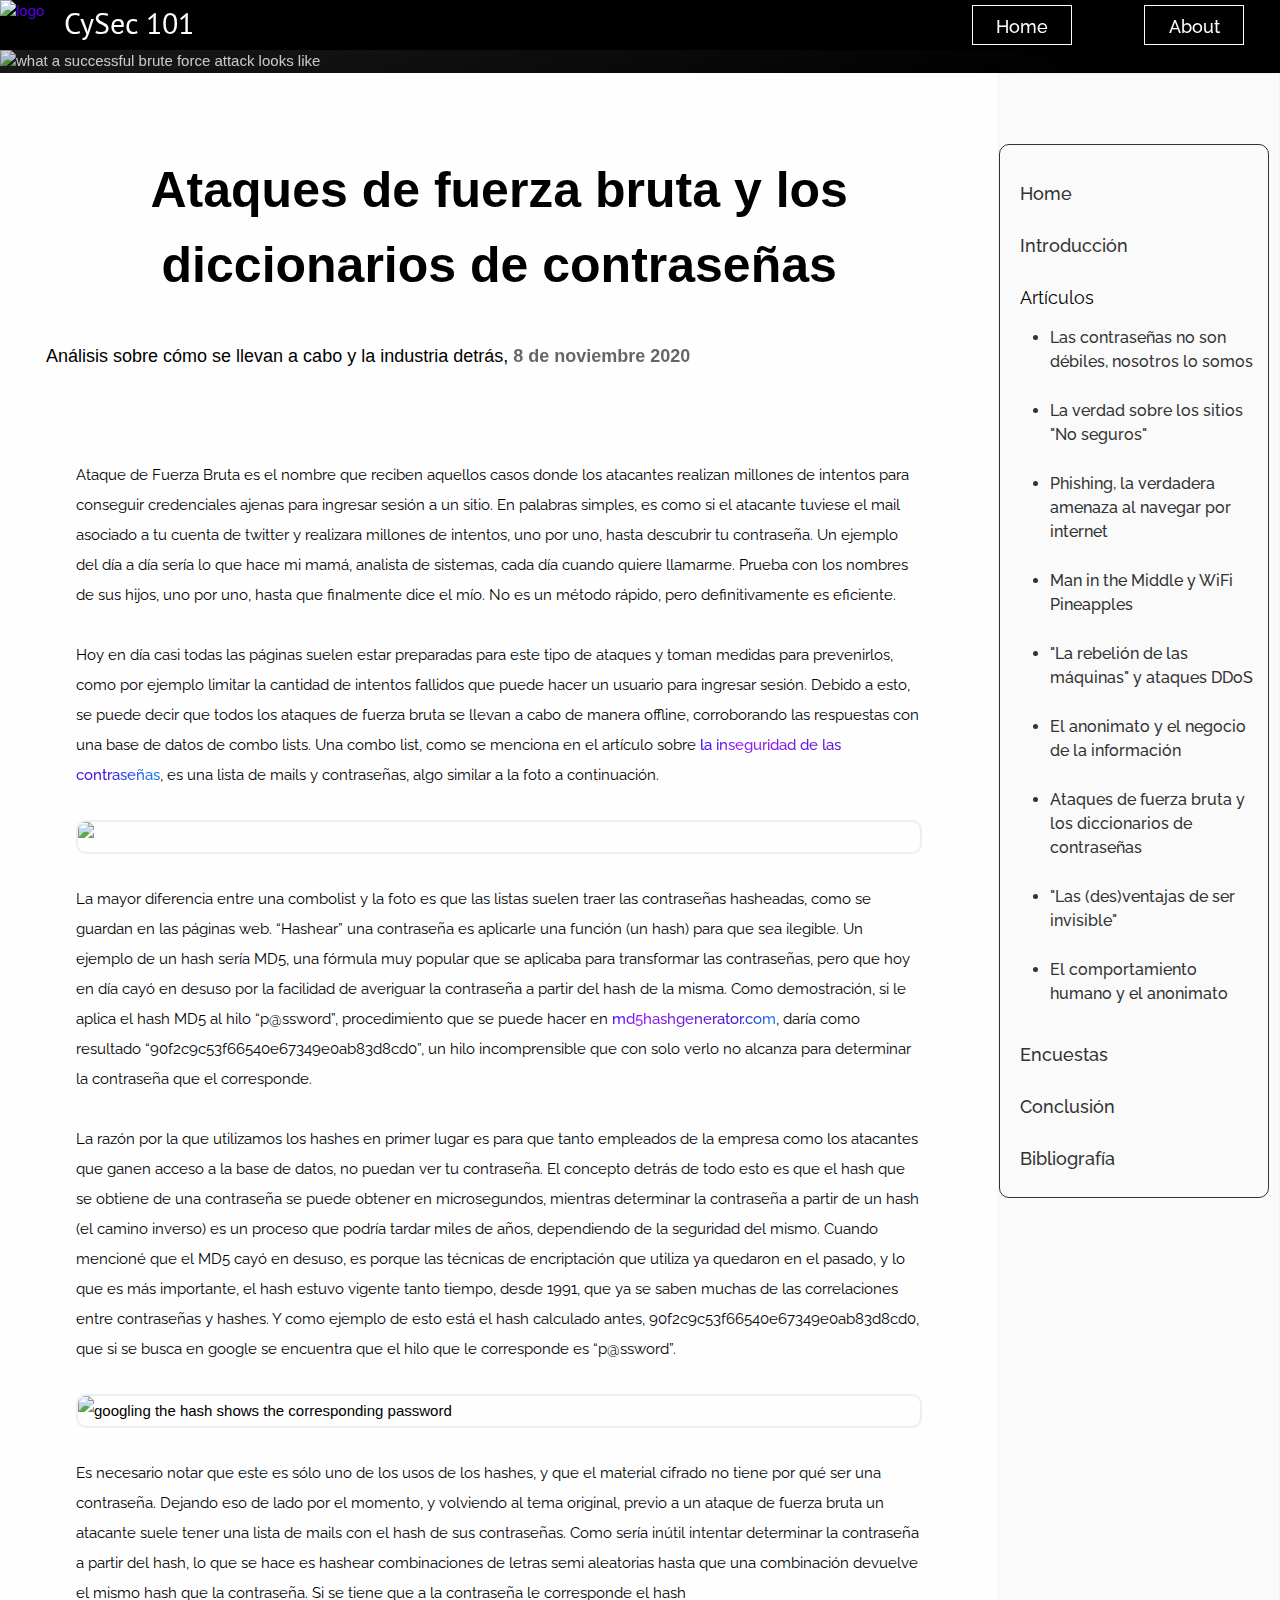
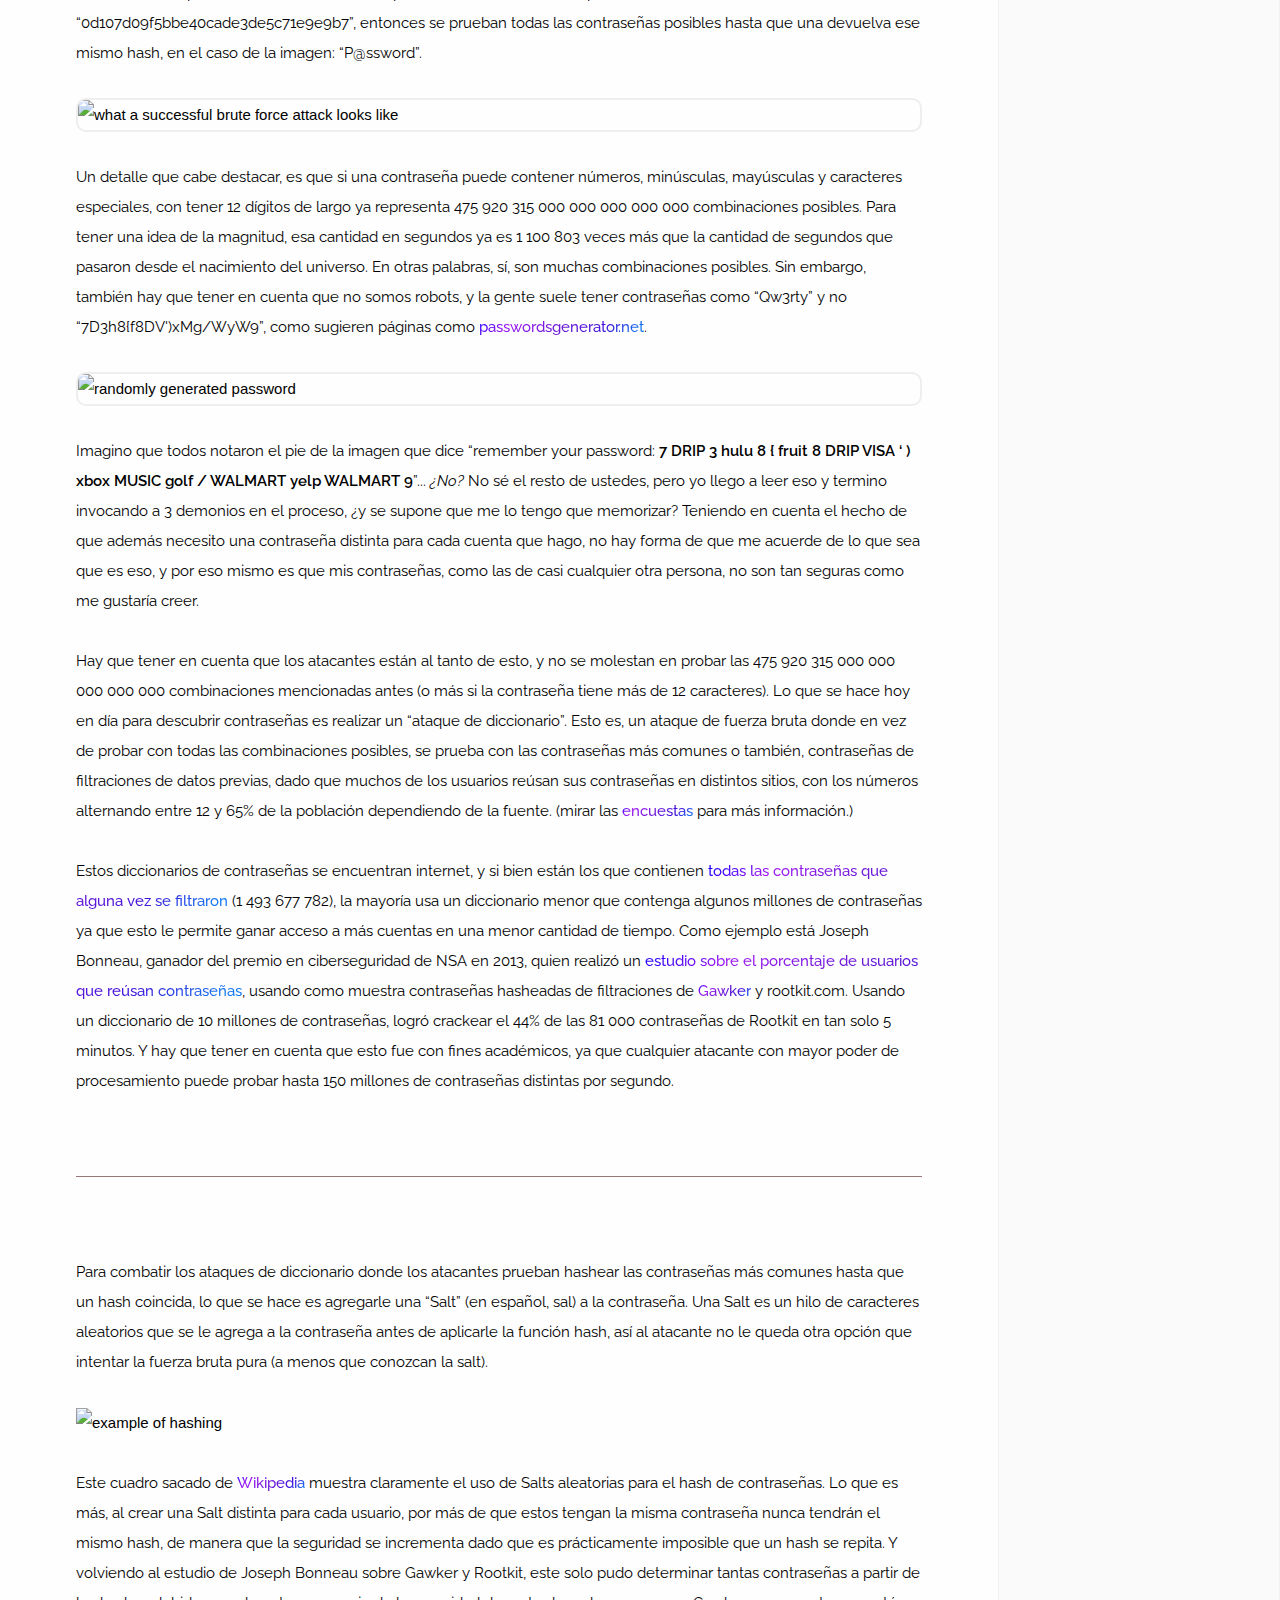
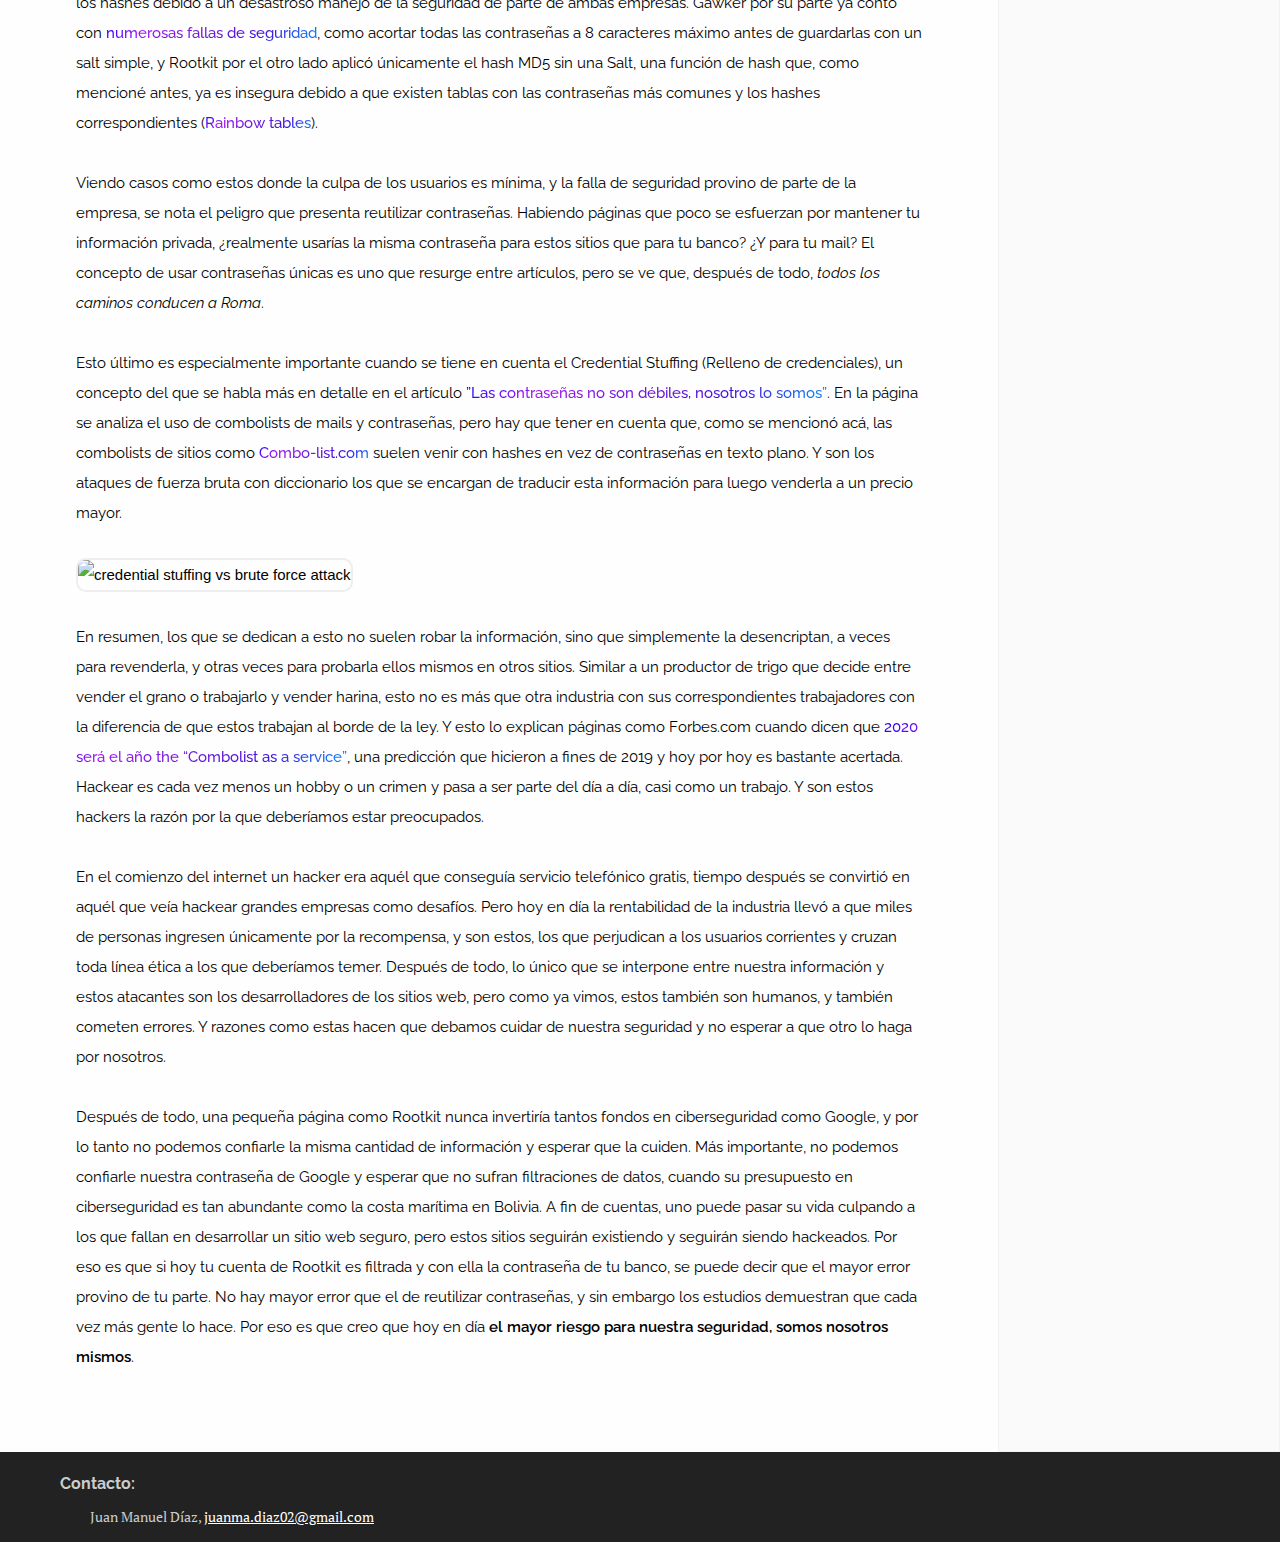
==== articles/brute-force-attacks.html @ 3bd0c753 "Add files via upload" ====
<!DOCTYPE html>
<html>
<title>CySec 101</title>
<meta charset="UTF-8">
<meta name="viewport" content="width=device-width, initial-scale=1">
<link rel="stylesheet" href="article.css">
<link rel="stylesheet" href="https://fonts.googleapis.com/css?family=Raleway">
<link rel="stylesheet" href="https://fonts.googleapis.com/css2?family=PT+Serif">
<link rel="stylesheet" href="https://fonts.googleapis.com/css2?family=PT+Sans">
<style>
body,h1,h2,h3,h4,h5 {font-family:sans-serif, "Raleway";}
p, ul{font-family:"Raleway",verdana;}
blockquote{font-family:"PT Sans", verdana;}
</style>
<link rel="shortcut icon" type="image/jpg" href="/img/logo/favicon.png"/>

<body class="w3-light-grey">


<nav>
 <a href="/index.html"><div id="logo">
     <img src="/img/logo/favicon.png" alt="logo" id="imglogo">
    <h5 class="ptSans" id="navLogo">CySec 101</h5>
 </div></a>
 <ul>
  <li><a href="/index.html">Home</a></li>
  <li><a href="/index/introduction.html">About</a></li>
</ul></nav>
<main class="w3-content">
<img src="../img/brute-force-code.png" alt="what a successful brute force attack looks like" id="imgmain" class="img100 imgmain">

<!-- Grid -->
<div class="w3-row divbigmomma">

    <!-- Blog entry -->
  
<div class="w3-card-4 w3-white" id="divarticle">
    <div class="w3-container">
  <header><h1><b>Ataques de fuerza bruta y los diccionarios de contraseñas</b></h1></header>
      <h5>Análisis sobre cómo se llevan a cabo y la industria detrás, <span class="w3-opacity">8 de noviembre 2020</span></h5>
    </div>

    <div class="w3-container" id="text">

<p>Ataque de Fuerza Bruta es el nombre que reciben aquellos casos donde los atacantes realizan millones de intentos para conseguir credenciales ajenas para ingresar sesión a un sitio. En palabras simples, es como si el atacante tuviese el mail asociado a tu cuenta de twitter y realizara millones de intentos, uno por uno, hasta descubrir tu contraseña. Un ejemplo del día a día sería lo que hace mi mamá, analista de sistemas, cada día cuando quiere llamarme. Prueba con los nombres de sus hijos, uno por uno, hasta que finalmente dice el mío. No es un método rápido, pero definitivamente es eficiente.</p>

<p>Hoy en día casi todas las páginas suelen estar preparadas para este tipo de ataques y toman medidas para prevenirlos, como por ejemplo limitar la cantidad de intentos fallidos que puede hacer un usuario para ingresar sesión. Debido a esto, se puede decir que todos los ataques de fuerza bruta se llevan a cabo de manera offline, corroborando las respuestas con una base de datos de combo lists. Una combo list, como se menciona en el artículo sobre <a href="problem-with-passwords.html">la inseguridad de las contraseñas</a>, es una lista de mails y contraseñas, algo similar a la foto a continuación.</p>

<a href=https://combolist.org/generate><img src="../img/generated-combo.png" alt="auto generated combolist" class="alignCenter img100 border2"></a>

<p>La mayor diferencia entre una combolist y la foto es que las listas suelen traer las contraseñas hasheadas, como se guardan en las páginas web. “Hashear” una contraseña es aplicarle una función (un hash) para que sea ilegible. Un ejemplo de un hash sería MD5, una fórmula muy popular que se aplicaba para transformar las contraseñas, pero que hoy en día cayó en desuso por la facilidad de averiguar la contraseña a partir del hash de la misma. Como demostración, si le aplica el hash MD5 al hilo “p@ssword”, procedimiento que se puede hacer en <a href="https://www.md5hashgenerator.com/">md5hashgenerator.com</a>, daría como resultado “90f2c9c53f66540e67349e0ab83d8cd0”, un hilo incomprensible que con solo verlo no alcanza para determinar la contraseña que el corresponde.</p>

<p>La razón por la que utilizamos los hashes en primer lugar es para que tanto empleados de la empresa como los atacantes que ganen acceso a la base de datos, no puedan ver tu contraseña. El concepto detrás de todo esto es que el hash que se obtiene de una contraseña se puede obtener en microsegundos, mientras determinar la contraseña a partir de un hash (el camino inverso) es un proceso que podría tardar miles de años, dependiendo de la seguridad del mismo. Cuando mencioné que el MD5 cayó en desuso, es porque las técnicas de encriptación que utiliza ya quedaron en el pasado, y lo que es más importante, el hash estuvo vigente tanto tiempo, desde 1991, que ya se saben muchas de las correlaciones entre contraseñas y hashes. Y como ejemplo de esto está el hash calculado antes, 90f2c9c53f66540e67349e0ab83d8cd0, que si se busca en google se encuentra que el hilo que le corresponde es “p@ssword”.</p>

<img src="../img/dehash.png" alt="googling the hash shows the corresponding password" class="alignCenter border2">

<p>Es necesario notar que este es sólo uno de los usos de los hashes, y que el material cifrado no tiene por qué ser una contraseña. Dejando eso de lado por el momento, y volviendo al tema original, previo a un ataque de fuerza bruta un atacante suele tener una lista de mails con el hash de sus contraseñas. Como sería inútil intentar determinar la contraseña a partir del hash, lo que se hace es hashear combinaciones de letras semi aleatorias hasta que una combinación devuelve el mismo hash que la contraseña. Si se tiene que a la contraseña le corresponde el hash “0d107d09f5bbe40cade3de5c71e9e9b7”, entonces se prueban todas las contraseñas posibles hasta que una devuelva ese mismo hash, en el caso de la imagen: “P@ssword”.</p>

<img src="../img/brute-force-code.png" alt="what a successful brute force attack looks like" class="img100 alignCenter border2">

<p>Un detalle que cabe destacar, es que si una contraseña puede contener números, minúsculas, mayúsculas y caracteres especiales, con tener 12 dígitos de largo ya representa 475 920 315 000 000 000 000 000 combinaciones posibles. Para tener una idea de la magnitud, esa cantidad en segundos ya es 1 100 803 veces más que la cantidad de segundos que pasaron desde el nacimiento del universo. En otras palabras, sí, son muchas combinaciones posibles. Sin embargo, también hay que tener en cuenta que no somos robots, y la gente suele tener contraseñas como “Qw3rty” y no “7D3h8{f8DV')xMg/WyW9”, como sugieren páginas como <a href=https://passwordsgenerator.net/>passwordsgenerator.net</a>.</p>

<img src="../img/generated-password.png" alt="randomly generated password" class="border2 alignCenter">

<p>Imagino que todos notaron el pie de la imagen que dice “remember your password: <span>7 DRIP 3 hulu 8 { fruit 8 DRIP VISA ‘ ) xbox MUSIC golf / WALMART yelp WALMART 9</span>”... <i>¿No?</i> No sé el resto de ustedes, pero yo llego a leer eso y termino invocando a 3 demonios en el proceso, ¿y se supone que me lo tengo que memorizar? Teniendo en cuenta el hecho de que además necesito una contraseña distinta para cada cuenta que hago, no hay forma de que me acuerde de lo que sea que es eso, y por eso mismo es que mis contraseñas, como las de casi cualquier otra persona, no son tan seguras como me gustaría creer.</p>

<p>Hay que tener en cuenta que los atacantes están al tanto de esto, y no se molestan en probar las 475 920 315 000 000 000 000 000 combinaciones mencionadas antes (o más si la contraseña tiene más de 12 caracteres). Lo que se hace hoy en día para descubrir contraseñas es realizar un “ataque de diccionario”. Esto es, un ataque de fuerza bruta donde en vez de probar con todas las combinaciones posibles, se prueba con las contraseñas más comunes o también, contraseñas de filtraciones de datos previas, dado que muchos de los usuarios reúsan sus contraseñas en distintos sitios, con los números alternando entre 12 y 65% de la población dependiendo de la fuente. (mirar las <a href="../index/surveys.html">encuestas</a> para más información.)</p>

<p>Estos diccionarios de contraseñas se encuentran internet, y si bien están los que contienen <a href=https://crackstation.net/crackstation-wordlist-password-cracking-dictionary.htm>todas las contraseñas que alguna vez se filtraron</a> (1 493 677 782), la mayoría usa un diccionario menor que contenga algunos millones de contraseñas ya que esto le permite ganar acceso a más cuentas en una menor cantidad de tiempo. Como ejemplo está Joseph Bonneau, ganador del premio en ciberseguridad de NSA en 2013, quien realizó un <a href=https://www.lightbluetouchpaper.org/2011/02/09/measuring-password-re-use-empirically/>estudio sobre el porcentaje de usuarios que reúsan contraseñas</a>, usando como muestra contraseñas hasheadas de filtraciones de <a href=https://gawker.com/>Gawker</a> y rootkit.com. Usando un diccionario de 10 millones de contraseñas, logró crackear el 44% de las 81 000 contraseñas de Rootkit en tan solo 5 minutos. Y hay que tener en cuenta que esto fue con fines académicos, ya que cualquier atacante con mayor poder de procesamiento puede probar hasta 150 millones de contraseñas distintas por segundo.</p>

<br><hr><br>

<p>Para combatir los ataques de diccionario donde los atacantes prueban hashear las contraseñas más comunes hasta que un hash coincida, lo que se hace es agregarle una “Salt” (en español, sal) a la contraseña. Una Salt es un hilo de caracteres aleatorios que se le agrega a la contraseña antes de aplicarle la función hash, así al atacante no le queda otra opción que intentar la fuerza bruta pura (a menos que conozcan la salt).</p>

<img src="../img/hashing.png" alt="example of hashing">

<p>Este cuadro sacado de <a href=https://en.wikipedia.org/wiki/Salt_(cryptography)#Example_usage>Wikipedia</a> muestra claramente el uso de Salts aleatorias para el hash de contraseñas. Lo que es más, al crear una Salt distinta para cada usuario, por más de que estos tengan la misma contraseña nunca tendrán el mismo hash, de manera que la seguridad se incrementa dado que es prácticamente imposible que un hash se repita. Y volviendo al estudio de Joseph Bonneau sobre Gawker y Rootkit, este solo pudo determinar tantas contraseñas a partir de los hashes debido a un desastroso manejo de la seguridad de parte de ambas empresas. Gawker por su parte ya contó con <a href=https://www.lightbluetouchpaper.org/2010/12/15/the-gawker-hack-how-a-million-passwords-were-lost/>numerosas fallas de seguridad</a>, como acortar todas las contraseñas a 8 caracteres máximo antes de guardarlas con un salt simple, y Rootkit por el otro lado aplicó únicamente el hash MD5 sin una Salt, una función de hash que, como mencioné antes, ya es insegura debido a que existen tablas con las contraseñas más comunes y los hashes correspondientes (<a href=https://en.wikipedia.org/wiki/Rainbow_table>Rainbow tables</a>).</p>

<p>Viendo casos como estos donde la culpa de los usuarios es mínima, y la falla de seguridad provino de parte de la empresa, se nota el peligro que presenta reutilizar contraseñas. Habiendo páginas que poco se esfuerzan por mantener tu información privada, ¿realmente usarías la misma contraseña para estos sitios que para tu banco? ¿Y para tu mail? El concepto de usar contraseñas únicas es uno que resurge entre artículos, pero se ve que, después de todo, <i>todos los caminos conducen a Roma</i>.</p>

<p>Esto último es especialmente importante cuando se tiene en cuenta el Credential Stuffing (Relleno de credenciales), un concepto del que se habla más en detalle en el artículo <a href="problem-with-passwords.html">”Las contraseñas no son débiles, nosotros lo somos”</a>. En la página se analiza el uso de combolists de mails y contraseñas, pero hay que tener en cuenta que, como se mencionó acá, las combolists de sitios como <a href=https://combo-list.com/>Combo-list.com</a> suelen venir con hashes en vez de contraseñas en texto plano. Y son los ataques de fuerza bruta con diccionario los que se encargan de traducir esta información para luego venderla a un precio mayor.</p>

<img src="../img/stuffing-vs-brute.jpg" alt="credential stuffing vs brute force attack" class="border2">

<p>En resumen, los que se dedican a esto no suelen robar la información, sino que simplemente la desencriptan, a veces para revenderla, y otras veces para probarla ellos mismos en otros sitios. Similar a un productor de trigo que decide entre vender el grano o trabajarlo y vender harina, esto no es más que otra industria con sus correspondientes trabajadores con la diferencia de que estos trabajan al borde de la ley. Y esto lo explican páginas como Forbes.com cuando dicen que <a ref=https://www.forbes.com/sites/forbestechcouncil/2019/12/27/2020-the-year-of-combolist-as-a-service/?sh=577ef32d45dc>2020 será el año the “Combolist as a service”</a>, una predicción que hicieron a fines de 2019 y hoy por hoy es bastante acertada. Hackear es cada vez menos un hobby o un crimen y pasa a ser parte del día a día, casi como un trabajo. Y son estos hackers la razón por la que deberíamos estar preocupados.</p> 

<p>En el comienzo del internet un hacker era aquél que conseguía servicio telefónico gratis, tiempo después se convirtió en aquél que veía hackear grandes empresas como desafíos. Pero hoy en día la rentabilidad de la industria llevó a que miles de personas ingresen únicamente por la recompensa, y son estos, los que perjudican a los usuarios corrientes y cruzan toda línea ética a los que deberíamos temer. Después de todo, lo único que se interpone entre nuestra información y estos atacantes son los desarrolladores de los sitios web, pero como ya vimos, estos también son humanos, y también cometen errores. Y razones como estas hacen que debamos cuidar de nuestra seguridad y no esperar a que otro lo haga por nosotros.</p>

<p>Después de todo, una pequeña página como Rootkit nunca invertiría tantos fondos en ciberseguridad como Google, y por lo tanto no podemos confiarle la misma cantidad de información y esperar que la cuiden. Más importante, no podemos confiarle nuestra contraseña de Google y esperar que no sufran filtraciones de datos, cuando su presupuesto en ciberseguridad es tan abundante como la costa marítima en Bolivia. A fin de cuentas, uno puede pasar su vida culpando a los que fallan en desarrollar un sitio web seguro, pero estos sitios seguirán existiendo y seguirán siendo hackeados. Por eso es que si hoy tu cuenta de Rootkit es filtrada y con ella la contraseña de tu banco, se puede decir que el mayor error provino de tu parte. No hay mayor error que el de reutilizar contraseñas, y sin embargo los estudios demuestran que cada vez más gente lo hace. Por eso es que creo que hoy en día <span>el mayor riesgo para nuestra seguridad, somos nosotros mismos</span>.</p>



</div>
</div>

<!-- END BLOG ENTRIES -->

<!-- Introduction menu -->
  <!-- About Card -->
 <div class="w3-card w3-container w3-light-grey w3-border-light-grey" id="divright">
      <div id="textright">
      <h4><b>Índice</b></h4>
     
     <ul class="indexul">
         <a href="/index.html"><li class="indexel">Home</li></a>
         <a href="/index/introduction.html"><li class="indexel">Introducción</li></a>
         <li class="indexli">Artículos
            <ul>
             <a href="/articles/problem-with-passwords.html"><li class="indexel">Las contraseñas no son débiles, nosotros lo somos</li></a>
             <a href="/articles/http-vs-https.html"><li class="indexel">La verdad sobre los sitios "No seguros"</li></a>
             <a href="/articles/phishing.html"><li class="indexel">Phishing, la verdadera amenaza al navegar por internet</li></a>
             <a href="/articles/man-in-the-middle.html"><li class="indexel">Man in the Middle y WiFi Pineapples</li></a>
             <a href="/articles/DDoS.html"><li class="indexel">"La rebelión de las máquinas" y ataques DDoS</li></a>
             <a href="/articles/why-anonymity-myth.html"><li class="indexel">El anonimato y el negocio de la información</li></a>
             <a href="/articles/brute-force-attacks.html"><li class="indexel">Ataques de fuerza bruta y los diccionarios de contraseñas</li></a>
             <a href="/articles/perks-of-being-a-wallflower.html"><li class="indexel">"Las (des)ventajas de ser invisible"</li></a>
             <a href="/articles/human-behavior.html"><li class="indexel">El comportamiento humano y el anonimato</li></a>
            </ul>
         </li>
         <a href="/index/surveys.html"><li class="indexel">Encuestas</li></a>
         <a href="/index/conclusion.html"><li class="indexel">Conclusión</li></a>
         <a href="/index/bibliography.html"><li class="indexel">Bibliografía</li></a>
     </ul>
     
      </div>
    </div>
  
  
<!-- END Introduction Menu -->

<!-- END GRID -->
</div>

<!-- END w3-content -->
</main>

<!-- Footer -->
<footer class="w3-container footer">
    <div>
  <h5><b>Contacto:</b></h5><p>Juan Manuel Díaz, <a href="mailto:juanma.diaz02@gmail.com">juanma.diaz02@gmail.com</a></p>
    </div>
</footer>

</body>
</html>
---- articles/article.css ----
html{box-sizing:border-box}*,*:before,*:after{box-sizing:inherit}
html{-ms-text-size-adjust:100%;-webkit-text-size-adjust:100%}body{margin:0}
article,aside,details,figcaption,figure,footer,header,main,menu,nav,section{display:block}summary{display:list-item}
audio,canvas,progress,video{display:inline-block}progress{vertical-align:baseline}
audio:not([controls]){display:none;height:0}[hidden],template{display:none}
a{color:#5500aa;background-color:transparent}a:active,a:hover{outline-width:0}
abbr[title]{border-bottom:none;text-decoration:underline;text-decoration:underline dotted}
b,strong{font-weight:bolder}dfn{font-style:italic}mark{background:#ff0;color:#000}
small{font-size:80%}sub,sup{font-size:75%;line-height:0;position:relative;vertical-align:baseline}
sub{bottom:-0.25em}sup{top:-0.5em}figure{margin:1em 40px}img{border-style:none}
code,kbd,pre,samp{font-family:monospace,monospace;font-size:1em}hr{box-sizing:content-box;height:0;overflow:visible}
button,input,select,textarea,optgroup{font:inherit;margin:0}optgroup{font-weight:bold}
button,input{overflow:visible}button,select{text-transform:none}
button,[type=button],[type=reset],[type=submit]{-webkit-appearance:button}
button::-moz-focus-inner,[type=button]::-moz-focus-inner,[type=reset]::-moz-focus-inner,[type=submit]::-moz-focus-inner{border-style:none;padding:0}
button:-moz-focusring,[type=button]:-moz-focusring,[type=reset]:-moz-focusring,[type=submit]:-moz-focusring{outline:1px dotted ButtonText}
fieldset{border:1px solid #c0c0c0;margin:0 2px;padding:.35em .625em .75em}
legend{color:inherit;display:table;max-width:100%;padding:0;white-space:normal}textarea{overflow:auto}
[type=checkbox],[type=radio]{padding:0}
[type=number]::-webkit-inner-spin-button,[type=number]::-webkit-outer-spin-button{height:auto}
[type=search]{-webkit-appearance:textfield;outline-offset:-2px}
[type=search]::-webkit-search-decoration{-webkit-appearance:none}
::-webkit-file-upload-button{-webkit-appearance:button;font:inherit}
/* End extract */
html,body{font-family:Verdana,sans-serif;font-size:15px;line-height:1.5}html{overflow-x:hidden}
h1{font-size:36px}h2{font-size:30px}h3{font-size:24px}h4{font-size:20px}h5{font-size:18px}h6{font-size:16px}.w3-serif{font-family:serif}
h1,h2,h3,h4,h5,h6{font-family:"Segoe UI",Arial,sans-serif;font-weight:400;margin:10px 0}.w3-wide{letter-spacing:4px}
.w3-image{max-width:100%;height:auto}img{vertical-align:middle}
.w3-table,.w3-table-all{border-collapse:collapse;border-spacing:0;width:100%;display:table}.w3-table-all{border:1px solid #ccc}
.w3-bordered tr,.w3-table-all tr{border-bottom:1px solid #ddd}.w3-striped tbody tr:nth-child(even){background-color:#f1f1f1}
.w3-table-all tr:nth-child(odd){background-color:#fff}.w3-table-all tr:nth-child(even){background-color:#f1f1f1}
.w3-hoverable tbody tr:hover,.w3-ul.w3-hoverable li:hover{background-color:#ccc}.w3-centered tr th,.w3-centered tr td{text-align:center}
.w3-table td,.w3-table th,.w3-table-all td,.w3-table-all th{padding:8px 8px;display:table-cell;text-align:left;vertical-align:top}
.w3-table th:first-child,.w3-table td:first-child,.w3-table-all th:first-child,.w3-table-all td:first-child{padding-left:16px}
.w3-btn,.w3-button{border:none;display:inline-block;padding:8px 16px;vertical-align:middle;overflow:hidden;text-decoration:none;color:inherit;background-color:inherit;text-align:center;cursor:pointer;white-space:nowrap}
.w3-btn:hover{box-shadow:0 8px 16px 0 rgba(0,0,0,0.2),0 6px 20px 0 rgba(0,0,0,0.19)}
.w3-btn,.w3-button{-webkit-touch-callout:none;-webkit-user-select:none;-khtml-user-select:none;-moz-user-select:none;-ms-user-select:none;user-select:none}   
.w3-disabled,.w3-btn:disabled,.w3-button:disabled{cursor:not-allowed;opacity:0.3}.w3-disabled *,:disabled *{pointer-events:none}
.w3-btn.w3-disabled:hover,.w3-btn:disabled:hover{box-shadow:none}
.w3-badge,.w3-tag{background-color:#000;color:#fff;display:inline-block;padding-left:8px;padding-right:8px;text-align:center}.w3-badge{border-radius:50%}
.w3-ul{list-style-type:none;padding:0;margin:0}.w3-ul li{padding:8px 16px;border-bottom:1px solid #ddd}.w3-ul li:last-child{border-bottom:none}
.w3-tooltip,.w3-display-container{position:relative}.w3-tooltip .w3-text{display:none}.w3-tooltip:hover .w3-text{display:inline-block}
.w3-ripple:active{opacity:0.5}.w3-ripple{transition:opacity 0s}
.w3-input{padding:8px;display:block;border:none;border-bottom:1px solid #ccc;width:100%}
.w3-select{padding:9px 0;width:100%;border:none;border-bottom:1px solid #ccc}
.w3-dropdown-click,.w3-dropdown-hover{position:relative;display:inline-block;cursor:pointer}
.w3-dropdown-hover:hover .w3-dropdown-content{display:block}
.w3-dropdown-hover:first-child,.w3-dropdown-click:hover{background-color:#ccc;color:#000}
.w3-dropdown-hover:hover > .w3-button:first-child,.w3-dropdown-click:hover > .w3-button:first-child{background-color:#ccc;color:#000}
.w3-dropdown-content{cursor:auto;color:#000;background-color:#fff;display:none;position:absolute;min-width:160px;margin:0;padding:0;z-index:1}
.w3-check,.w3-radio{width:24px;height:24px;position:relative;top:6px}
.w3-sidebar{height:100%;width:200px;background-color:#fff;position:fixed!important;z-index:1;overflow:auto}
.w3-bar-block .w3-dropdown-hover,.w3-bar-block .w3-dropdown-click{width:100%}
.w3-bar-block .w3-dropdown-hover .w3-dropdown-content,.w3-bar-block .w3-dropdown-click .w3-dropdown-content{min-width:100%}
.w3-bar-block .w3-dropdown-hover .w3-button,.w3-bar-block .w3-dropdown-click .w3-button{width:100%;text-align:left;padding:8px 16px}
.w3-main,#main{transition:margin-left .4s}
.w3-modal{z-index:3;display:none;padding-top:100px;position:fixed;left:0;top:0;width:100%;height:100%;overflow:auto;background-color:rgb(0,0,0);background-color:rgba(0,0,0,0.4)}
.w3-modal-content{margin:auto;background-color:#fff;position:relative;padding:0;outline:0;width:600px}
.w3-bar{width:100%;overflow:hidden}.w3-center .w3-bar{display:inline-block;width:auto}
.w3-bar .w3-bar-item{padding:8px 16px;float:left;width:auto;border:none;display:block;outline:0}
.w3-bar .w3-dropdown-hover,.w3-bar .w3-dropdown-click{position:static;float:left}
.w3-bar .w3-button{white-space:normal}
.w3-bar-block .w3-bar-item{width:100%;display:block;padding:8px 16px;text-align:left;border:none;white-space:normal;float:none;outline:0}
.w3-bar-block.w3-center .w3-bar-item{text-align:center}.w3-block{display:block;width:100%}
.w3-responsive{display:block;overflow-x:auto}
.w3-container:after,.w3-container:before,.w3-panel:after,.w3-panel:before,.w3-row:after,.w3-row:before,.w3-row-padding:after,.w3-row-padding:before,
.w3-cell-row:before,.w3-cell-row:after,.w3-clear:after,.w3-clear:before,.w3-bar:before,.w3-bar:after{content:"";display:table;clear:both}
.w3-col,.w3-half,.w3-third,.w3-twothird,.w3-threequarter,.w3-quarter{float:left;width:100%}
.w3-col.s1{width:8.33333%}.w3-col.s2{width:16.66666%}.w3-col.s3{width:24.99999%}.w3-col.s4{width:33.33333%}
.w3-col.s5{width:41.66666%}.w3-col.s6{width:49.99999%}.w3-col.s7{width:58.33333%}.w3-col.s8{width:66.66666%}
.w3-col.s9{width:74.99999%}.w3-col.s10{width:83.33333%}.w3-col.s11{width:91.66666%}.w3-col.s12{width:99.99999%}
@media (min-width:601px){.w3-col.m1{width:8.33333%}.w3-col.m2{width:16.66666%}.w3-col.m3,.w3-quarter{width:24.99999%}.w3-col.m4,.w3-third{width:33.33333%}
.w3-col.m5{width:41.66666%}.w3-col.m6,.w3-half{width:49.99999%}.w3-col.m7{width:58.33333%}.w3-col.m8,.w3-twothird{width:66.66666%}
.w3-col.m9,.w3-threequarter{width:74.99999%}.w3-col.m10{width:83.33333%}.w3-col.m11{width:91.66666%}.w3-col.m12{width:99.99999%}}
@media (min-width:993px){.w3-col.l1{width:8.33333%}.w3-col.l2{width:16.66666%}.w3-col.l3{width:24.99999%}.w3-col.l4{width:33.33333%}
.w3-col.l5{width:41.66666%}.w3-col.l6{width:49.99999%}.w3-col.l7{width:58.33333%}.w3-col.l8{width:66.66666%}
.w3-col.l9{width:74.99999%}.w3-col.l10{width:83.33333%}.w3-col.l11{width:91.66666%}.w3-col.l12{width:99.99999%}}
.w3-rest{overflow:hidden}.w3-stretch{margin-left:-16px;margin-right:-16px}
.w3-content,.w3-auto{margin-left:auto;margin-right:auto}.w3-content{max-width:980px}.w3-auto{max-width:1140px}
.w3-cell-row{display:table;width:100%}.w3-cell{display:table-cell}
.w3-cell-top{vertical-align:top}.w3-cell-middle{vertical-align:middle}.w3-cell-bottom{vertical-align:bottom}
.w3-hide{display:none!important}.w3-show-block,.w3-show{display:block!important}.w3-show-inline-block{display:inline-block!important}
@media (max-width:1205px){.w3-auto{max-width:95%}}
@media (max-width:600px){.w3-modal-content{margin:0 10px;width:auto!important}.w3-modal{padding-top:30px}
.w3-dropdown-hover.w3-mobile .w3-dropdown-content,.w3-dropdown-click.w3-mobile .w3-dropdown-content{position:relative}	
.w3-hide-small{display:none!important}.w3-mobile{display:block;width:100%!important}.w3-bar-item.w3-mobile,.w3-dropdown-hover.w3-mobile,.w3-dropdown-click.w3-mobile{text-align:center}
.w3-dropdown-hover.w3-mobile,.w3-dropdown-hover.w3-mobile .w3-btn,.w3-dropdown-hover.w3-mobile .w3-button,.w3-dropdown-click.w3-mobile,.w3-dropdown-click.w3-mobile .w3-btn,.w3-dropdown-click.w3-mobile .w3-button{width:100%}}
@media (max-width:768px){.w3-modal-content{width:500px}.w3-modal{padding-top:50px}}
@media (min-width:993px){.w3-modal-content{width:900px}.w3-hide-large{display:none!important}.w3-sidebar.w3-collapse{display:block!important}}
@media (max-width:992px) and (min-width:601px){.w3-hide-medium{display:none!important}}
@media (max-width:992px){.w3-sidebar.w3-collapse{display:none}.w3-main{margin-left:0!important;margin-right:0!important}.w3-auto{max-width:100%}}
.w3-top,.w3-bottom{position:fixed;width:100%;z-index:1}.w3-top{top:0}.w3-bottom{bottom:0}
.w3-overlay{position:fixed;display:none;width:100%;height:100%;top:0;left:0;right:0;bottom:0;background-color:rgba(0,0,0,0.5);z-index:2}
.w3-display-topleft{position:absolute;left:0;top:0}.w3-display-topright{position:absolute;right:0;top:0}
.w3-display-bottomleft{position:absolute;left:0;bottom:0}.w3-display-bottomright{position:absolute;right:0;bottom:0}
.w3-display-middle{position:absolute;top:50%;left:50%;transform:translate(-50%,-50%);-ms-transform:translate(-50%,-50%)}
.w3-display-left{position:absolute;top:50%;left:0%;transform:translate(0%,-50%);-ms-transform:translate(-0%,-50%)}
.w3-display-right{position:absolute;top:50%;right:0%;transform:translate(0%,-50%);-ms-transform:translate(0%,-50%)}
.w3-display-topmiddle{position:absolute;left:50%;top:0;transform:translate(-50%,0%);-ms-transform:translate(-50%,0%)}
.w3-display-bottommiddle{position:absolute;left:50%;bottom:0;transform:translate(-50%,0%);-ms-transform:translate(-50%,0%)}
.w3-display-container:hover .w3-display-hover{display:block}.w3-display-container:hover span.w3-display-hover{display:inline-block}.w3-display-hover{display:none}
.w3-display-position{position:absolute}
.w3-circle{border-radius:50%}
.w3-round-small{border-radius:2px}.w3-round,.w3-round-medium{border-radius:4px}.w3-round-large{border-radius:8px}.w3-round-xlarge{border-radius:16px}.w3-round-xxlarge{border-radius:32px}
.w3-row-padding,.w3-row-padding>.w3-half,.w3-row-padding>.w3-third,.w3-row-padding>.w3-twothird,.w3-row-padding>.w3-threequarter,.w3-row-padding>.w3-quarter,.w3-row-padding>.w3-col{padding:0 8px}
.w3-container,.w3-panel{padding:0.01em 16px}.w3-panel{margin-top:16px;margin-bottom:16px}
.w3-code,.w3-codespan{font-family:Consolas,"courier new";font-size:16px}
.w3-code{width:auto;background-color:#fff;padding:8px 12px;border-left:4px solid #4CAF50;word-wrap:break-word}
.w3-codespan{color:crimson;background-color:#f1f1f1;padding-left:4px;padding-right:4px;font-size:110%}
/*.w3-card,.w3-card-2{box-shadow:0 2px 5px 0 rgba(0,0,0,0.16),0 2px 10px 0 rgba(0,0,0,0.12)}*/
.w3-card-4,.w3-hover-shadow:hover{box-shadow:0 4px 10px 0 rgba(0,0,0,0.2),0 4px 20px 0 rgba(0,0,0,0.19)}
.w3-spin{animation:w3-spin 2s infinite linear}@keyframes w3-spin{0%{transform:rotate(0deg)}100%{transform:rotate(359deg)}}
.w3-animate-fading{animation:fading 10s infinite}@keyframes fading{0%{opacity:0}50%{opacity:1}100%{opacity:0}}
.w3-animate-opacity{animation:opac 0.8s}@keyframes opac{from{opacity:0} to{opacity:1}}
.w3-animate-top{position:relative;animation:animatetop 0.4s}@keyframes animatetop{from{top:-300px;opacity:0} to{top:0;opacity:1}}
.w3-animate-left{position:relative;animation:animateleft 0.4s}@keyframes animateleft{from{left:-300px;opacity:0} to{left:0;opacity:1}}
.w3-animate-right{position:relative;animation:animateright 0.4s}@keyframes animateright{from{right:-300px;opacity:0} to{right:0;opacity:1}}
.w3-animate-bottom{position:relative;animation:animatebottom 0.4s}@keyframes animatebottom{from{bottom:-300px;opacity:0} to{bottom:0;opacity:1}}
.w3-animate-zoom {animation:animatezoom 0.6s}@keyframes animatezoom{from{transform:scale(0)} to{transform:scale(1)}}
.w3-animate-input{transition:width 0.4s ease-in-out}.w3-animate-input:focus{width:100%!important}
.w3-opacity,.w3-hover-opacity:hover{opacity:0.60}.w3-opacity-off,.w3-hover-opacity-off:hover{opacity:1}
.w3-opacity-max{opacity:0.25}.w3-opacity-min{opacity:0.75}
.w3-greyscale-max,.w3-grayscale-max,.w3-hover-greyscale:hover,.w3-hover-grayscale:hover{filter:grayscale(100%)}
.w3-greyscale,.w3-grayscale{filter:grayscale(75%)}.w3-greyscale-min,.w3-grayscale-min{filter:grayscale(50%)}
.w3-sepia{filter:sepia(75%)}.w3-sepia-max,.w3-hover-sepia:hover{filter:sepia(100%)}.w3-sepia-min{filter:sepia(50%)}
.w3-tiny{font-size:10px!important}.w3-small{font-size:12px!important}.w3-medium{font-size:15px!important}.w3-large{font-size:18px!important}
.w3-xlarge{font-size:24px!important}.w3-xxlarge{font-size:36px!important}.w3-xxxlarge{font-size:48px!important}.w3-jumbo{font-size:64px!important}
.w3-left-align{text-align:left!important}.w3-right-align{text-align:right!important}.w3-justify{text-align:justify!important}.w3-center{text-align:center!important}
.w3-border-0{border:0!important}.w3-border{border:1px solid #ccc!important}
.w3-border-top{border-top:1px solid #ccc!important}.w3-border-bottom{border-bottom:1px solid #ccc!important}
.w3-border-left{border-left:1px solid #ccc!important}.w3-border-right{border-right:1px solid #ccc!important}
.w3-topbar{border-top:6px solid #ccc!important}.w3-bottombar{border-bottom:6px solid #ccc!important}
.w3-leftbar{border-left:6px solid #ccc!important}.w3-rightbar{border-right:6px solid #ccc!important}
.w3-section,.w3-code{margin-top:16px!important;margin-bottom:16px!important}
.w3-margin{margin:16px!important}.w3-margin-top{margin-top:16px!important}.w3-margin-bottom{margin-bottom:16px!important}
.w3-margin-left{margin-left:16px!important}.w3-margin-right{margin-right:16px!important}
.w3-padding-small{padding:4px 8px!important}.w3-padding{padding:8px 16px!important}.w3-padding-large{padding:12px 24px!important}
.w3-padding-16{padding-top:16px!important;padding-bottom:16px!important}.w3-padding-24{padding-top:24px!important;padding-bottom:24px!important}
.w3-padding-32{padding-top:32px!important;padding-bottom:32px!important}.w3-padding-48{padding-top:48px!important;padding-bottom:48px!important}
.w3-padding-64{padding-top:64px!important;padding-bottom:64px!important}
.w3-left{float:left!important}.w3-right{float:right!important}
.w3-button:hover{color:#000!important;background-color:#ccc!important}
.w3-transparent,.w3-hover-none:hover{background-color:transparent!important}
.w3-hover-none:hover{box-shadow:none!important}
/* Colors */
.w3-amber,.w3-hover-amber:hover{color:#000!important;background-color:#ffc107!important}
.w3-aqua,.w3-hover-aqua:hover{color:#000!important;background-color:#00ffff!important}
.w3-blue,.w3-hover-blue:hover{color:#fff!important;background-color:#2196F3!important}
.w3-light-blue,.w3-hover-light-blue:hover{color:#000!important;background-color:#87CEEB!important}
.w3-brown,.w3-hover-brown:hover{color:#fff!important;background-color:#795548!important}
.w3-cyan,.w3-hover-cyan:hover{color:#000!important;background-color:#00bcd4!important}
.w3-blue-grey,.w3-hover-blue-grey:hover,.w3-blue-gray,.w3-hover-blue-gray:hover{color:#fff!important;background-color:#607d8b!important}
.w3-green,.w3-hover-green:hover{color:#fff!important;background-color:#4CAF50!important}
.w3-light-green,.w3-hover-light-green:hover{color:#000!important;background-color:#8bc34a!important}
.w3-indigo,.w3-hover-indigo:hover{color:#fff!important;background-color:#3f51b5!important}
.w3-khaki,.w3-hover-khaki:hover{color:#000!important;background-color:#f0e68c!important}
.w3-lime,.w3-hover-lime:hover{color:#000!important;background-color:#cddc39!important}
.w3-orange,.w3-hover-orange:hover{color:#000!important;background-color:#ff9800!important}
.w3-deep-orange,.w3-hover-deep-orange:hover{color:#fff!important;background-color:#ff5722!important}
.w3-pink,.w3-hover-pink:hover{color:#fff!important;background-color:#e91e63!important}
.w3-purple,.w3-hover-purple:hover{color:#fff!important;background-color:#9c27b0!important}
.w3-deep-purple,.w3-hover-deep-purple:hover{color:#fff!important;background-color:#673ab7!important}
.w3-red,.w3-hover-red:hover{color:#fff!important;background-color:#f44336!important}
.w3-sand,.w3-hover-sand:hover{color:#000!important;background-color:#fdf5e6!important}
.w3-teal,.w3-hover-teal:hover{color:#fff!important;background-color:#009688!important}
.w3-yellow,.w3-hover-yellow:hover{color:#000!important;background-color:#ffeb3b!important}
.w3-white,.w3-hover-white:hover{color:#000!important;background-color:#fefefe!important}
.w3-black,.w3-hover-black:hover{color:#fff!important;background-color:#000!important}
.w3-grey,.w3-hover-grey:hover,.w3-gray,.w3-hover-gray:hover{color:#000!important;background-color:#9e9e9e!important}
.w3-light-grey,.w3-hover-light-grey:hover,.w3-light-gray,.w3-hover-light-gray:hover{color:#000!important;background-color:#fafafa!important}
.w3-dark-grey,.w3-hover-dark-grey:hover,.w3-dark-gray,.w3-hover-dark-gray:hover{color:#fff!important;background-color:#616161!important}
.w3-pale-red,.w3-hover-pale-red:hover{color:#000!important;background-color:#ffdddd!important}
.w3-pale-green,.w3-hover-pale-green:hover{color:#000!important;background-color:#ddffdd!important}
.w3-pale-yellow,.w3-hover-pale-yellow:hover{color:#000!important;background-color:#ffffcc!important}
.w3-pale-blue,.w3-hover-pale-blue:hover{color:#000!important;background-color:#ddffff!important}
.w3-text-amber,.w3-hover-text-amber:hover{color:#ffc107!important}
.w3-text-aqua,.w3-hover-text-aqua:hover{color:#00ffff!important}
.w3-text-blue,.w3-hover-text-blue:hover{color:#2196F3!important}
.w3-text-light-blue,.w3-hover-text-light-blue:hover{color:#87CEEB!important}
.w3-text-brown,.w3-hover-text-brown:hover{color:#795548!important}
.w3-text-cyan,.w3-hover-text-cyan:hover{color:#00bcd4!important}
.w3-text-blue-grey,.w3-hover-text-blue-grey:hover,.w3-text-blue-gray,.w3-hover-text-blue-gray:hover{color:#607d8b!important}
.w3-text-green,.w3-hover-text-green:hover{color:#4CAF50!important}
.w3-text-light-green,.w3-hover-text-light-green:hover{color:#8bc34a!important}
.w3-text-indigo,.w3-hover-text-indigo:hover{color:#3f51b5!important}
.w3-text-khaki,.w3-hover-text-khaki:hover{color:#b4aa50!important}
.w3-text-lime,.w3-hover-text-lime:hover{color:#cddc39!important}
.w3-text-orange,.w3-hover-text-orange:hover{color:#ff9800!important}
.w3-text-deep-orange,.w3-hover-text-deep-orange:hover{color:#ff5722!important}
.w3-text-pink,.w3-hover-text-pink:hover{color:#e91e63!important}
.w3-text-purple,.w3-hover-text-purple:hover{color:#9c27b0!important}
.w3-text-deep-purple,.w3-hover-text-deep-purple:hover{color:#673ab7!important}
.w3-text-red,.w3-hover-text-red:hover{color:#f44336!important}
.w3-text-sand,.w3-hover-text-sand:hover{color:#fdf5e6!important}
.w3-text-teal,.w3-hover-text-teal:hover{color:#009688!important}
.w3-text-yellow,.w3-hover-text-yellow:hover{color:#d2be0e!important}
.w3-text-white,.w3-hover-text-white:hover{color:#fff!important}
.w3-text-black,.w3-hover-text-black:hover{color:#000!important}
.w3-text-grey,.w3-hover-text-grey:hover,.w3-text-gray,.w3-hover-text-gray:hover{color:#757575!important}
.w3-text-light-grey,.w3-hover-text-light-grey:hover,.w3-text-light-gray,.w3-hover-text-light-gray:hover{color:#f1f1f1!important}
.w3-text-dark-grey,.w3-hover-text-dark-grey:hover,.w3-text-dark-gray,.w3-hover-text-dark-gray:hover{color:#3a3a3a!important}
.w3-border-amber,.w3-hover-border-amber:hover{border-color:#ffc107!important}
.w3-border-aqua,.w3-hover-border-aqua:hover{border-color:#00ffff!important}
.w3-border-blue,.w3-hover-border-blue:hover{border-color:#2196F3!important}
.w3-border-light-blue,.w3-hover-border-light-blue:hover{border-color:#87CEEB!important}
.w3-border-brown,.w3-hover-border-brown:hover{border-color:#795548!important}
.w3-border-cyan,.w3-hover-border-cyan:hover{border-color:#00bcd4!important}
.w3-border-blue-grey,.w3-hover-border-blue-grey:hover,.w3-border-blue-gray,.w3-hover-border-blue-gray:hover{border-color:#607d8b!important}
.w3-border-green,.w3-hover-border-green:hover{border-color:#4CAF50!important}
.w3-border-light-green,.w3-hover-border-light-green:hover{border-color:#8bc34a!important}
.w3-border-indigo,.w3-hover-border-indigo:hover{border-color:#3f51b5!important}
.w3-border-khaki,.w3-hover-border-khaki:hover{border-color:#f0e68c!important}
.w3-border-lime,.w3-hover-border-lime:hover{border-color:#cddc39!important}
.w3-border-orange,.w3-hover-border-orange:hover{border-color:#ff9800!important}
.w3-border-deep-orange,.w3-hover-border-deep-orange:hover{border-color:#ff5722!important}
.w3-border-pink,.w3-hover-border-pink:hover{border-color:#e91e63!important}
.w3-border-purple,.w3-hover-border-purple:hover{border-color:#9c27b0!important}
.w3-border-deep-purple,.w3-hover-border-deep-purple:hover{border-color:#673ab7!important}
.w3-border-red,.w3-hover-border-red:hover{border-color:#f44336!important}
.w3-border-sand,.w3-hover-border-sand:hover{border-color:#fdf5e6!important}
.w3-border-teal,.w3-hover-border-teal:hover{border-color:#009688!important}
.w3-border-yellow,.w3-hover-border-yellow:hover{border-color:#ffeb3b!important}
.w3-border-white,.w3-hover-border-white:hover{border-color:#fff!important}
.w3-border-black,.w3-hover-border-black:hover{border-color:#000!important}
.w3-border-grey,.w3-hover-border-grey:hover,.w3-border-gray,.w3-hover-border-gray:hover{border-color:#9e9e9e!important}
.w3-border-light-grey,.w3-hover-border-light-grey:hover,.w3-border-light-gray,.w3-hover-border-light-gray:hover{border-color:#f1f1f1;border-width:1px;border-style:solid;}
.w3-border-dark-grey,.w3-hover-border-dark-grey:hover,.w3-border-dark-gray,.w3-hover-border-dark-gray:hover{border-color:#616161!important}
.w3-border-pale-red,.w3-hover-border-pale-red:hover{border-color:#ffe7e7!important}.w3-border-pale-green,.w3-hover-border-pale-green:hover{border-color:#e7ffe7!important}
.w3-border-pale-yellow,.w3-hover-border-pale-yellow:hover{border-color:#ffffcc!important}.w3-border-pale-blue,.w3-hover-border-pale-blue:hover{border-color:#e7ffff!important}

hr{border:0;border-top:1px solid #977;margin:20px 0;}

nav{z-index:1;width:100%;height:50px;position:fixed;top:0px;background:black;color:#fff;padding:0;}
nav ul{display:flex;justify-content:space-around;list-style-type:none;width:30%;margin:0;padding-top:5px;float:right;}
nav ul li{display:inline-block;padding:0px;border:1px solid #fff;margin-top:0px;height:40px;width:100px;text-align:center;}
nav ul li:hover{background-color:#fff;color:#000;transition:0.7s ease;}
nav ul li a{text-decoration:none;color:#fff;height:100%;width:100%;display:block;font-size:18px;padding-top:7px;}
nav ul li a:hover{text-decoration:none;color:#000;}
    #logo{float:left;margin:0;display:flex;}
    #imglogo{height:50px;width:auto;margin:0;}
    #navLogo{display:inline-block;font-size:30px;margin:0 20px;padding:0;color:#fff;}


.ptSans{font-family:'PT Sans';}
header{text-align:center;padding:20px 0 20px;}
header h1{font-size:50px;}

main{min-width:100%;max-width:100%;min-height:100vh;margin:0;background: rgb(0,0,0);
background: linear-gradient(45deg, rgba(0,0,0,1) 9%, rgba(61,61,61,1) 52%, rgba(0,0,0,1) 96%);color:#eee;}
#imgmain{margin:50px 0 0 0;filter: brightness(0.85);}
.imgProfile{height:150px;width:auto;float:right;margin:30px 0 10px 20px;}
.img100{width:100%;height:auto;margin:auto;}
.clearfix{overflow: auto;}

.title{font-family:'PT Serif';font-size:30px;}
.subtitle{font-family:'PT Serif';font-size:20px;padding-left:30px;}
a{text-decoration:none;font-weight:500;color:#5500dd;}
a:hover{text-decoration:underline;}
.br{margin:13px 0 0 0!important;padding-left:60px;line-height:1.7;}
    .br a{color:black;}
span{font-weight:600;}

.inline{display:inline-block;}
.alignCenter{margin-left:auto;margin-right:auto;display:block;}
.border2{border:2px solid #eee;border-radius:10px;}
.flex{display:flex;}
.floatleft{float:left;}
blockquote:before{content:'“';font-size:80px;display:block;margin:-10px 0 -70px 0;}
blockquote:after{content:'”';font-size:80px;display:block;margin:-30px 0 10px 0;}
blockquote{font-size:17px;text-align:center;margin:0;}
li{margin-bottom:10px;}
.divbigmomma{position: relative;margin:0;padding:0;z-index:0;display:flex;}
    /*.divparentleft{min-width:70%;margin:0;padding:0 30px 0 20px;}*/
        #divarticle{min-width:78%;margin:0;padding:50px 30px 25px 30px;}
        #text{margin:50px 30px 25px 30px;line-height:2;}
        #text p{margin:30px 0;}
   /* .divparentright{width:25%;display:flex;padding:0;margin:0;}*/
     
        #text a{
            background: #1500ff;
            background: -moz-linear-gradient(-45deg,  #1500ff 0%, #9e18f2 20%, #6f1ad8 48%, #4311db 73%, #1377f2 94%);
            background: -webkit-linear-gradient(-45deg,  #1500ff 0%,#9e18f2 20%,#6f1ad8 48%,#4311db 73%,#1377f2 94%);
            background: linear-gradient(135deg,  #1500ff 0%,#9e18f2 20%,#6f1ad8 48%,#4311db 73%,#1377f2 94%);
            filter: progid:DXImageTransform.Microsoft.gradient( startColorstr='#1500ff', endColorstr='#1377f2',GradientType=1 );
            -webkit-background-clip: text;
            -webkit-text-fill-color: transparent;
        }
      #text a:hover{text-decoration:underline;}

        #divright{min-width:22%;margin:0;padding:0px 10px 25px 0px;}
        #textright{line-height:1.5;font-size:18px;border:1px solid #333;margin-top:70px;border-radius:10px;}
            #textright h4{font-size:0px;display:block;text-align:center;margin:0;}
        .indexul{margin:0;padding:35px 10px 0 20px;list-style-type:none;}
        .indexel{margin:0;padding:0 0 25px 0;}
        .indexul ul{margin:0;padding:15px 0 0 30px;font-size:16px;list-style-type:disc;}
            #textright a{color:#333;}
            li.indexel:hover{text-decoration:underline;}
            
html{scroll-behavior:smooth;}        
.footer {position: relative; bottom:0px; width: 100%;height: 6rem;margin:0;padding:10px 30px;background-color:#222; color:#ccc;float:right;}
footer h5{font-size:20px;font-family:'Raleway';font-size:16px;}
footer p{margin:5px 30px;font-family:'PT Serif';font-size:14px;}
footer a{text-decoration:underline;color:#fff;}
footer div{position:relative;right:0px;margin:0 30px;display:inline-block;}


#dCombolist{width:100vw;background-color:black;}
.pCombolist{color:#fff;font-family:monospace;font-size:16px;font-weight:400;margin:2px;letter-spacing:1px;}
.mail{color:#f7f;font-family:monospace;font-size:16px;font-weight:500;}
.password{color:#fff;font-family:monospace;font-size:16px;font-weight:600;}
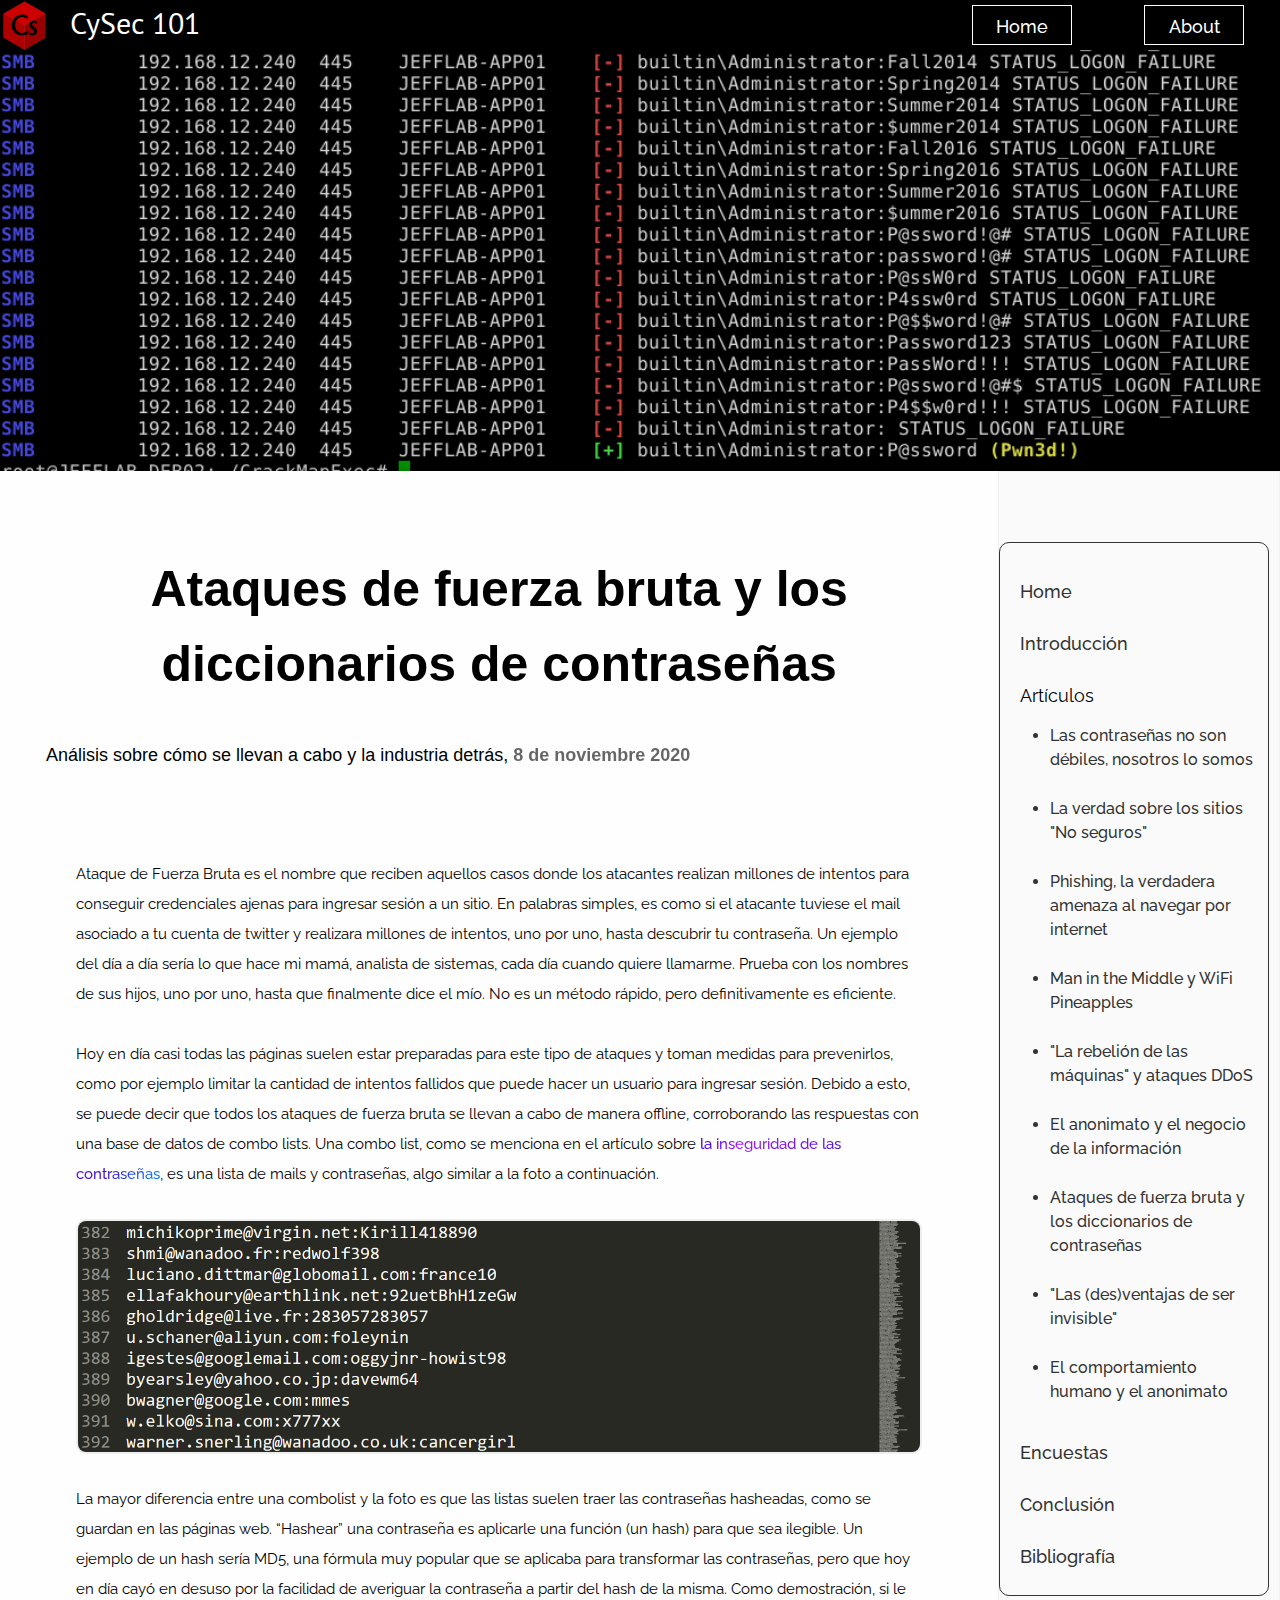
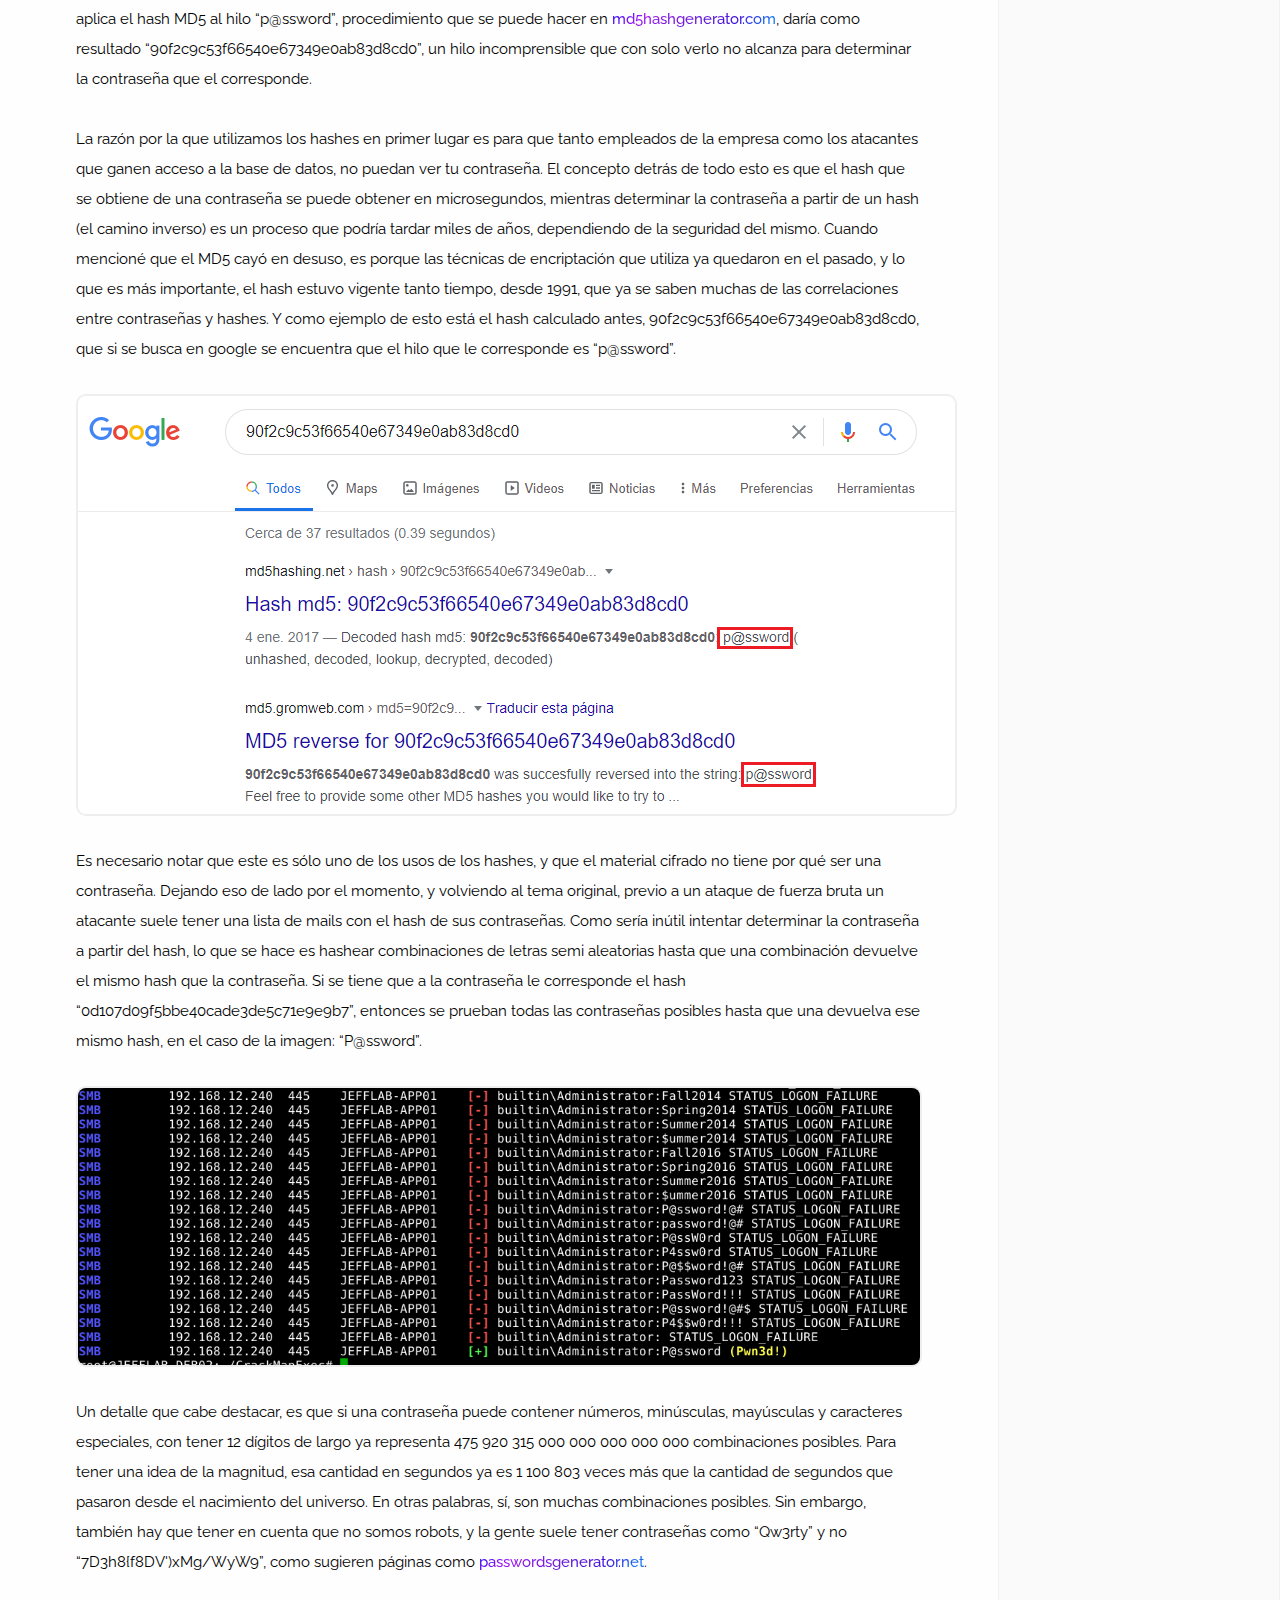
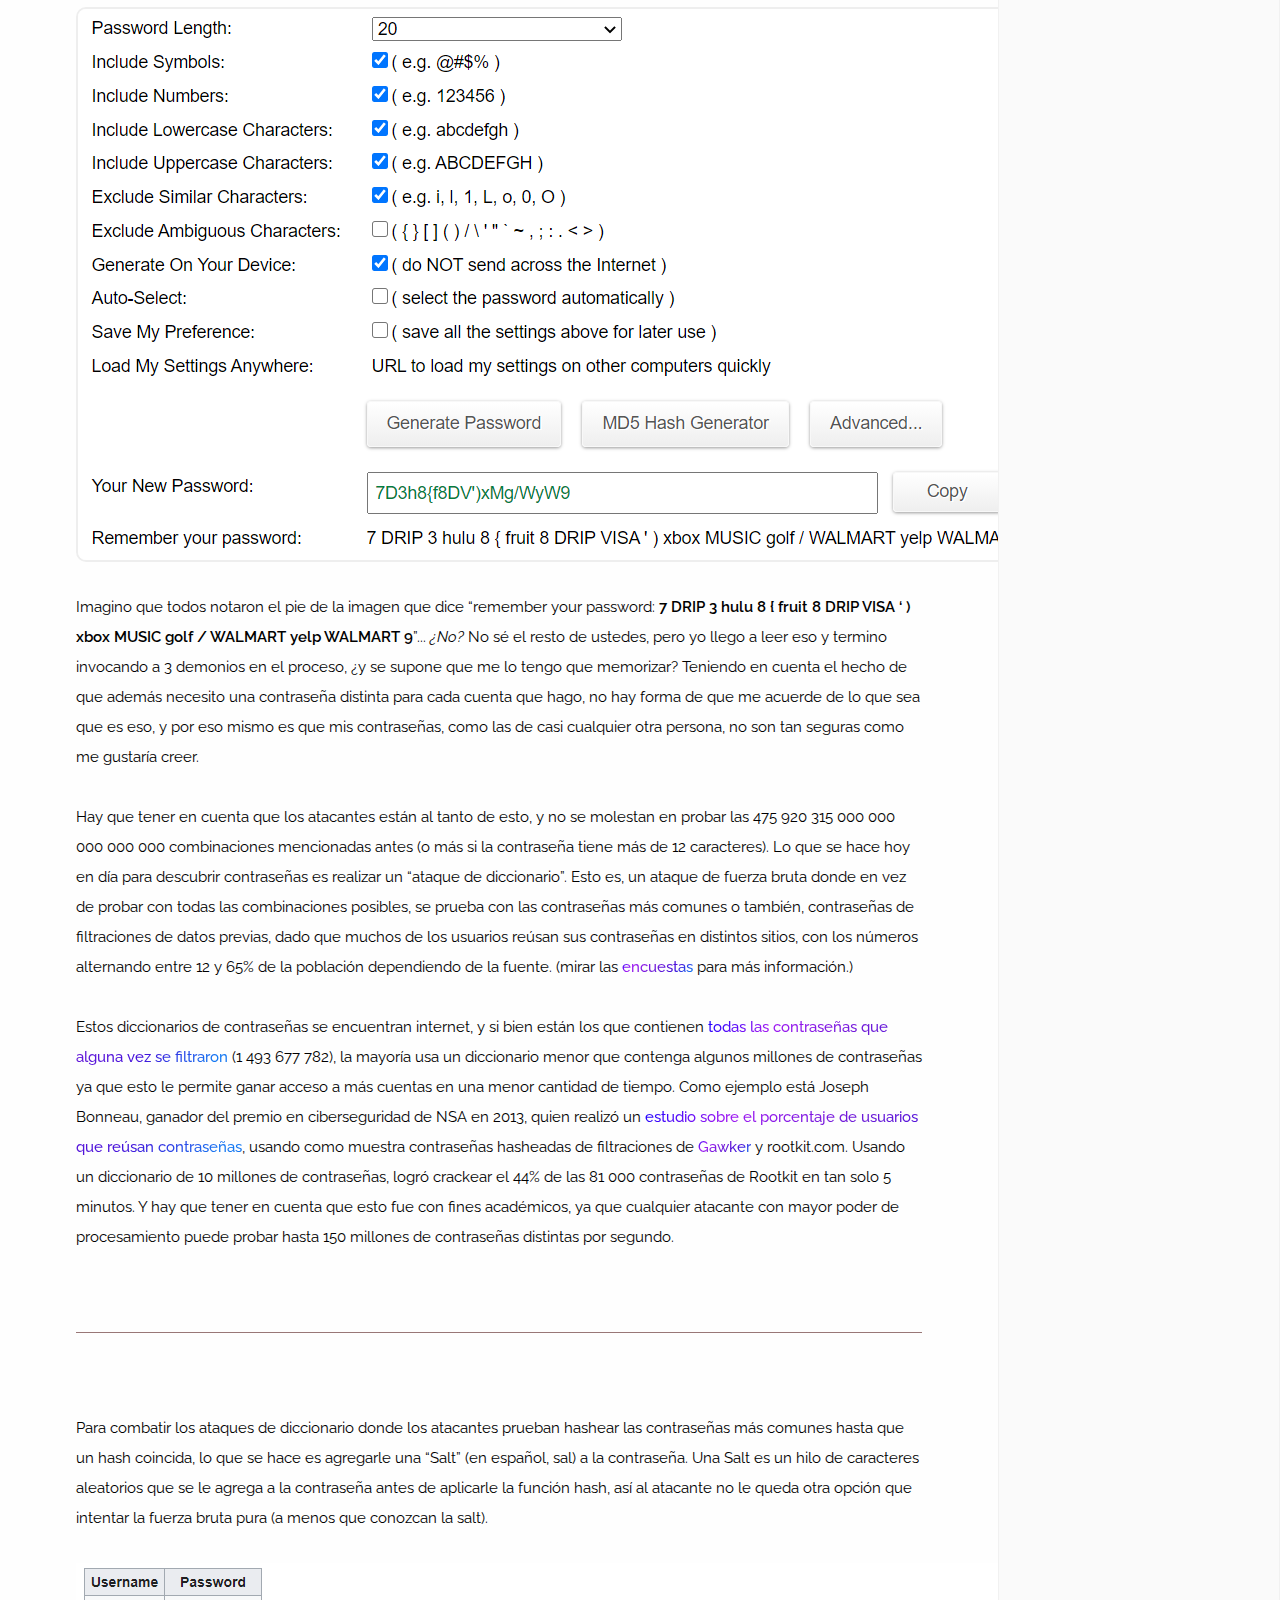
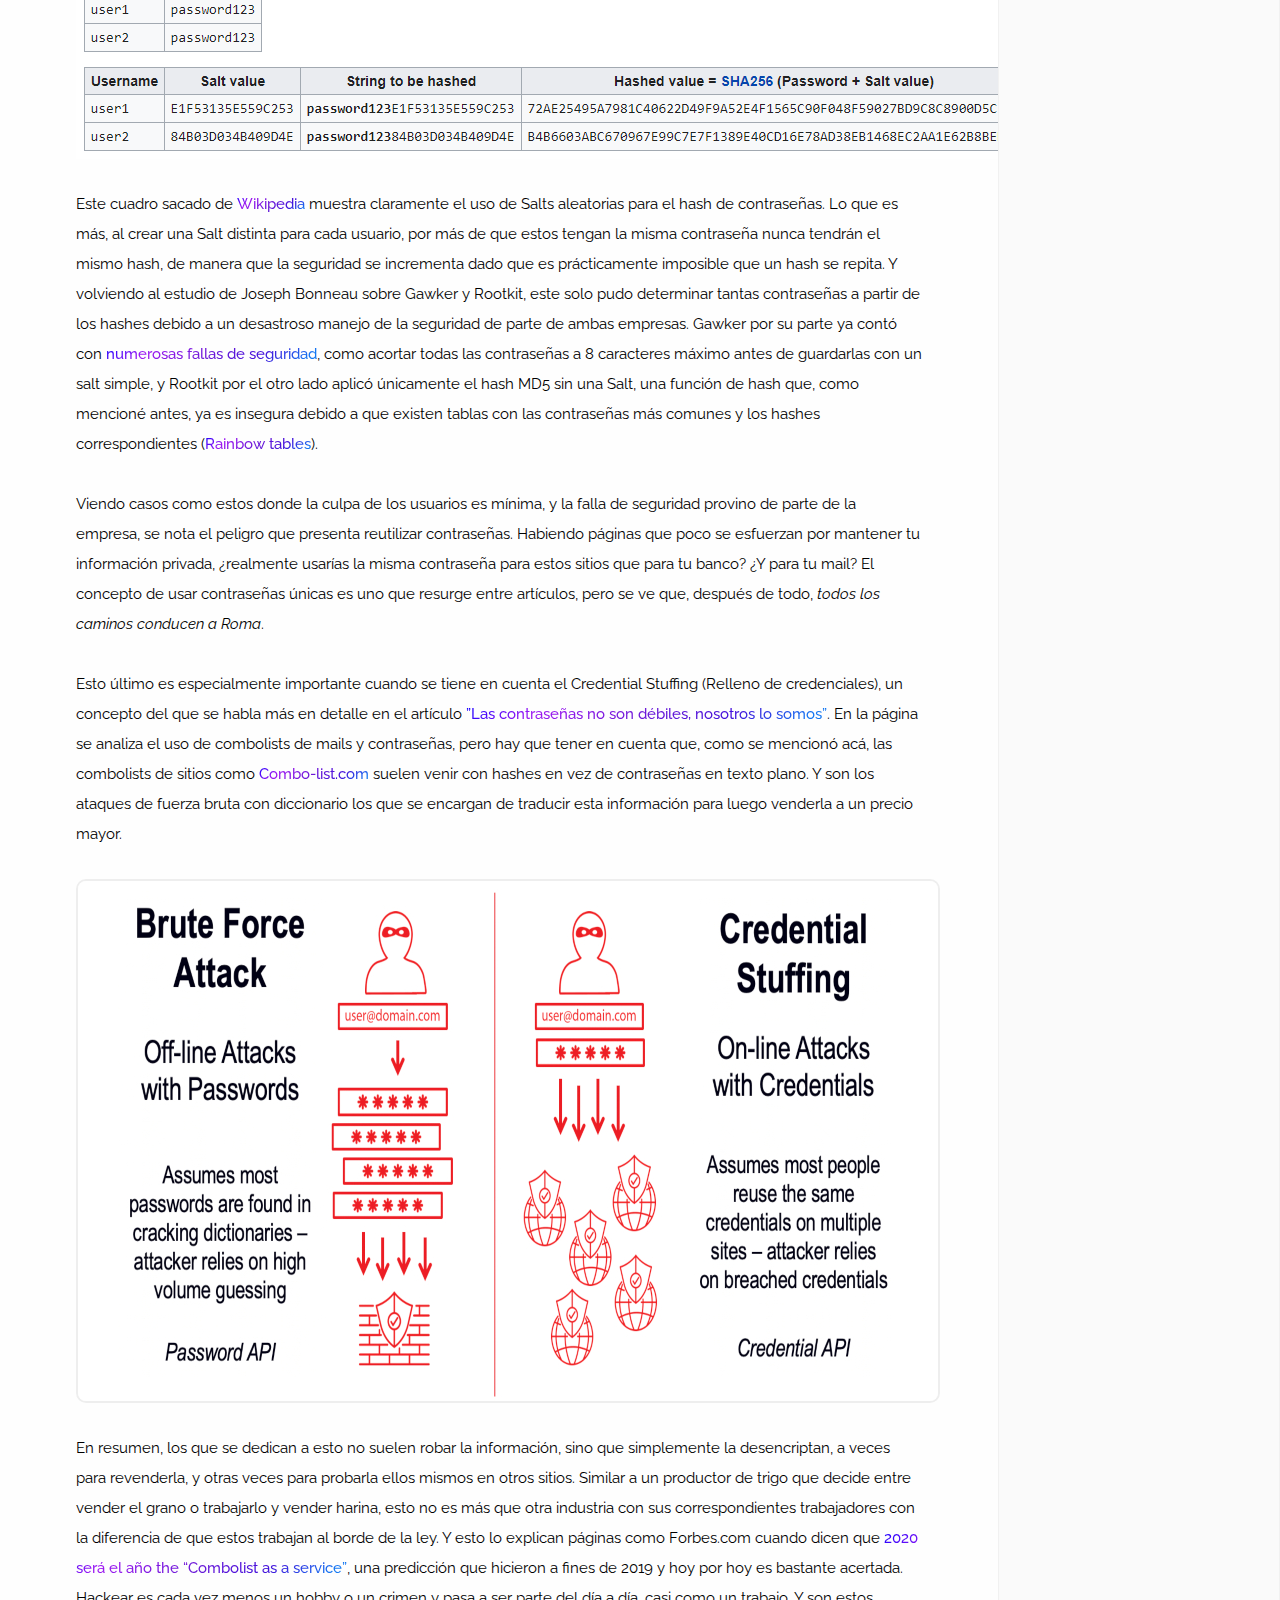
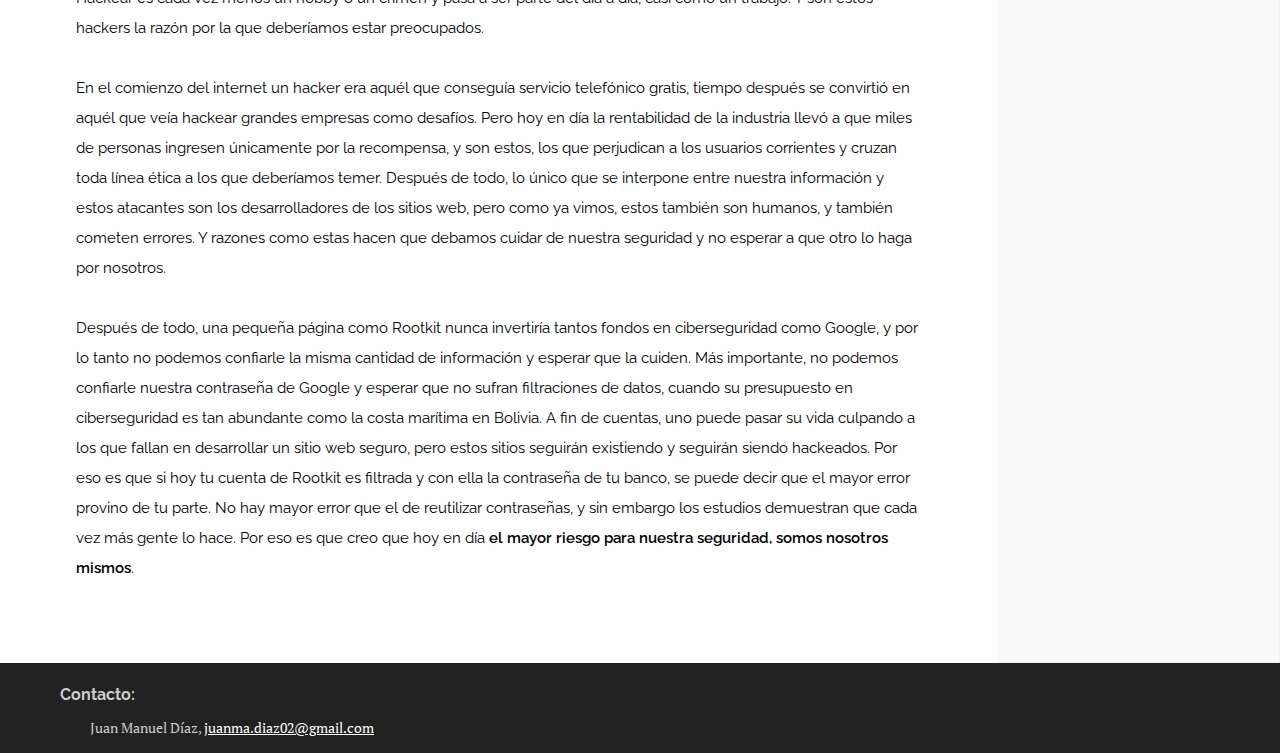
==== commit 9620c8e4: "Update brute-force-attacks.html" ====
--- a/articles/brute-force-attacks.html
+++ b/articles/brute-force-attacks.html
@@ -101,25 +101,25 @@
       <div id="textright">
       <h4><b>Índice</b></h4>
      
-     <ul class="indexul">
-         <a href="/index.html"><li class="indexel">Home</li></a>
-         <a href="/index/introduction.html"><li class="indexel">Introducción</li></a>
+ <ul class="indexul">
+         <a href="/cysec/index.html"><li class="indexel">Home</li></a>
+         <a href="/cysec/index/introduction.html"><li class="indexel">Introducción</li></a>
          <li class="indexli">Artículos
             <ul>
-             <a href="/articles/problem-with-passwords.html"><li class="indexel">Las contraseñas no son débiles, nosotros lo somos</li></a>
-             <a href="/articles/http-vs-https.html"><li class="indexel">La verdad sobre los sitios "No seguros"</li></a>
-             <a href="/articles/phishing.html"><li class="indexel">Phishing, la verdadera amenaza al navegar por internet</li></a>
-             <a href="/articles/man-in-the-middle.html"><li class="indexel">Man in the Middle y WiFi Pineapples</li></a>
-             <a href="/articles/DDoS.html"><li class="indexel">"La rebelión de las máquinas" y ataques DDoS</li></a>
-             <a href="/articles/why-anonymity-myth.html"><li class="indexel">El anonimato y el negocio de la información</li></a>
-             <a href="/articles/brute-force-attacks.html"><li class="indexel">Ataques de fuerza bruta y los diccionarios de contraseñas</li></a>
-             <a href="/articles/perks-of-being-a-wallflower.html"><li class="indexel">"Las (des)ventajas de ser invisible"</li></a>
-             <a href="/articles/human-behavior.html"><li class="indexel">El comportamiento humano y el anonimato</li></a>
+             <a href="/cysec/articles/problem-with-passwords.html"><li class="indexel">Las contraseñas no son débiles, nosotros lo somos</li></a>
+              <a href="/cysec/articles/http-vs-https.html"><li class="indexel">La verdad sobre los sitios "No seguros"</li></a>
+             <a href="/cysec/articles/phishing.html"><li class="indexel">Phishing, la verdadera amenaza al navegar por internet</li></a>
+             <a href="/cysec/articles/man-in-the-middle.html"><li class="indexel">Man in the Middle y WiFi Pineapples</li></a>
+             <a href="/cysec/articles/DDoS.html"><li class="indexel">"La rebelión de las máquinas" y ataques DDoS</li></a>
+             <a href="/cysec/articles/why-anonymity-myth.html"><li class="indexel">El anonimato y el negocio de la información</li></a>
+             <a href="/cysec/articles/brute-force-attacks.html"><li class="indexel">Ataques de fuerza bruta y los diccionarios de contraseñas</li></a>
+             <a href="/cysec/articles/perks-of-being-a-wallflower.html"><li class="indexel">"Las (des)ventajas de ser invisible"</li></a>
+             <a href="/cysec/articles/human-behavior.html"><li class="indexel">El comportamiento humano y el anonimato</li></a>
             </ul>
          </li>
-         <a href="/index/surveys.html"><li class="indexel">Encuestas</li></a>
-         <a href="/index/conclusion.html"><li class="indexel">Conclusión</li></a>
-         <a href="/index/bibliography.html"><li class="indexel">Bibliografía</li></a>
+         <a href="/cysec/index/surveys.html"><li class="indexel">Encuestas</li></a>
+         <a href="/cysec/index/conclusion.html"><li class="indexel">Conclusión</li></a>
+         <a href="/cysec/index/bibliography.html"><li class="indexel">Bibliografía</li></a>
      </ul>
      
       </div>
@@ -142,4 +142,4 @@
 </footer>
 
 </body>
-</html>+</html>
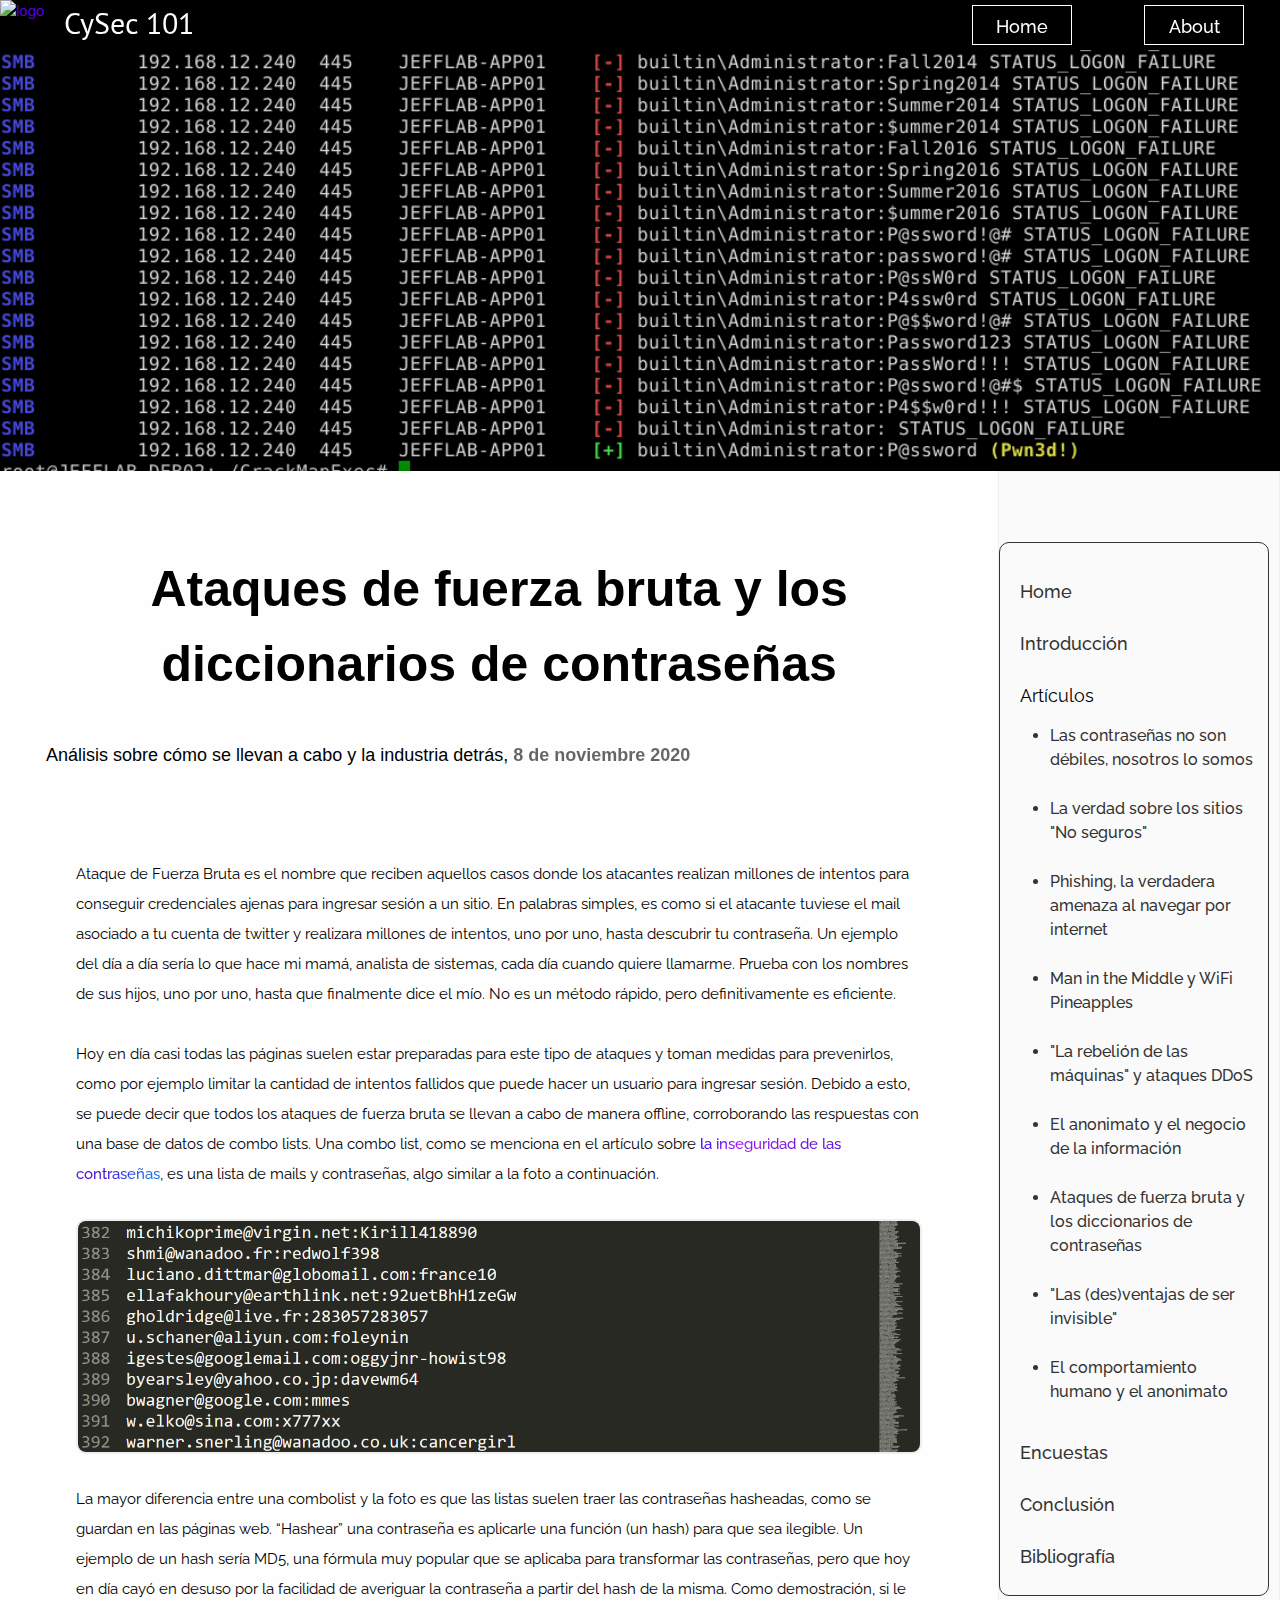
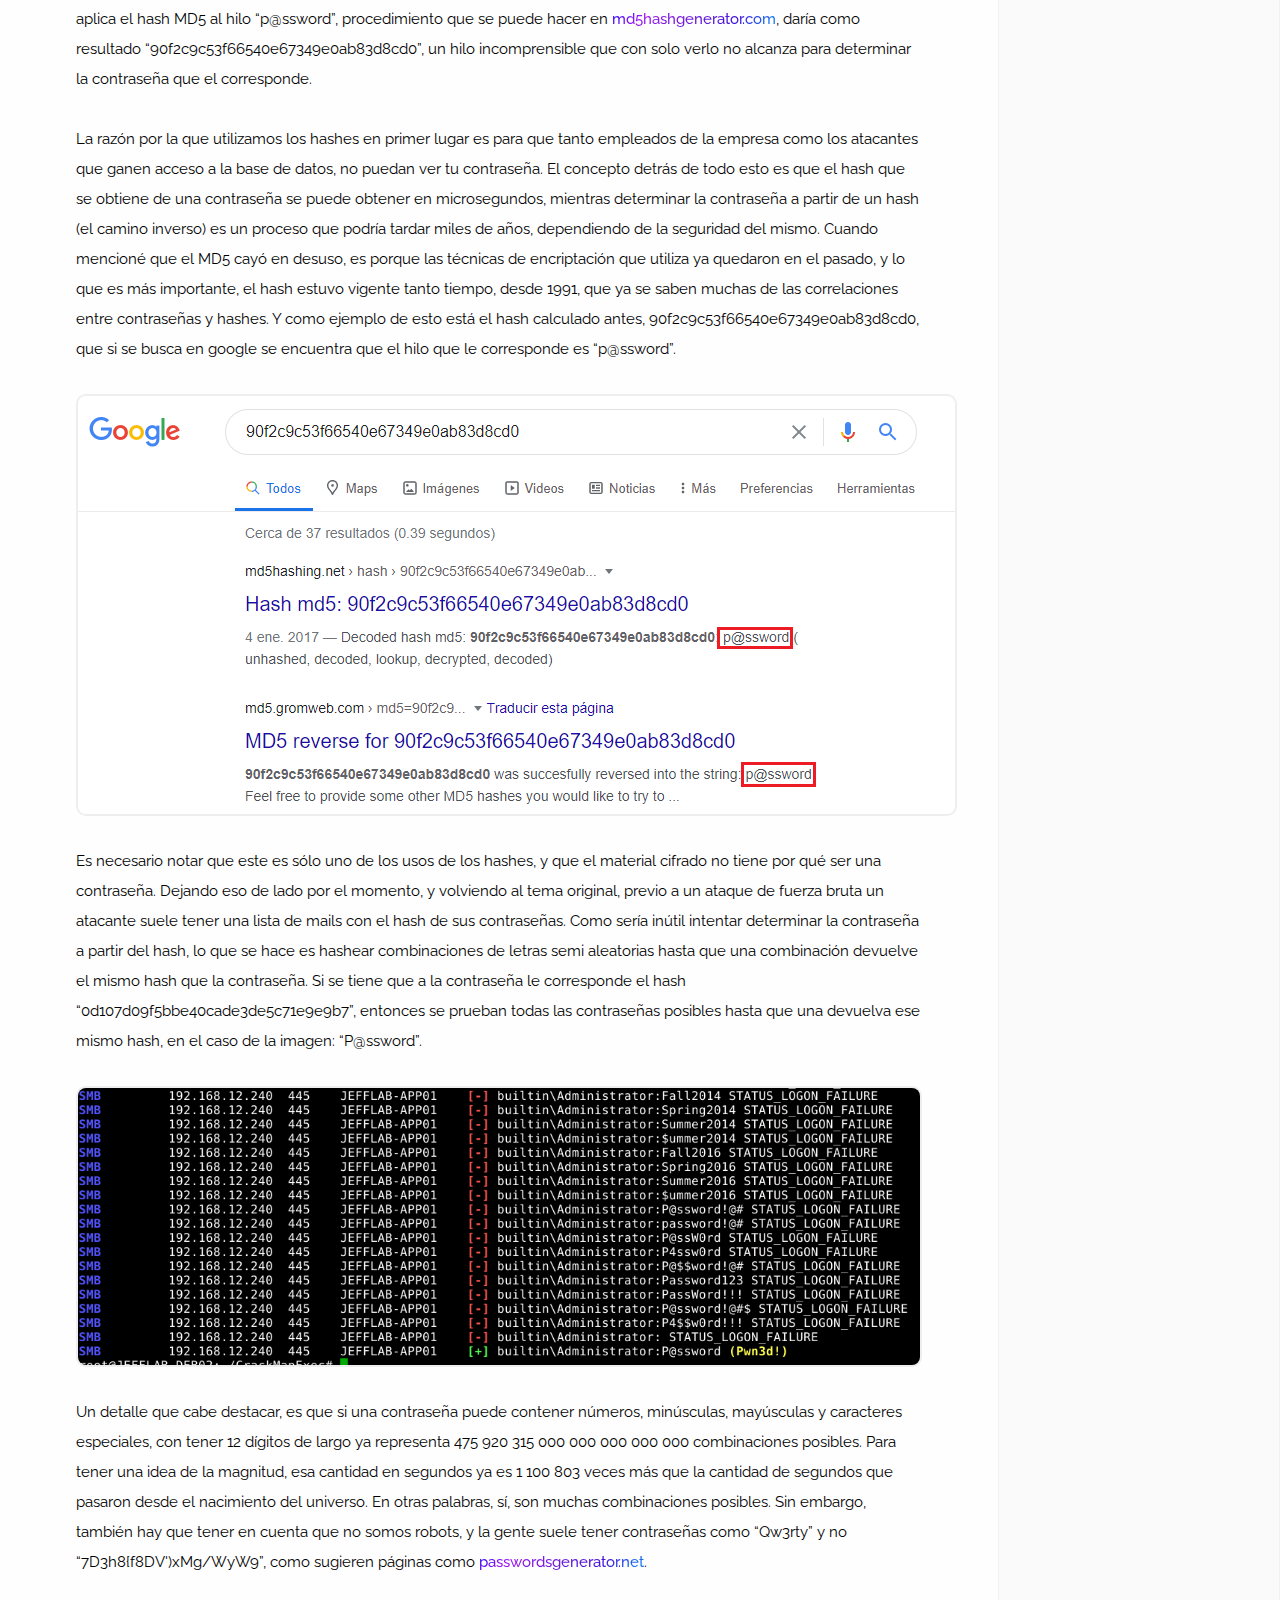
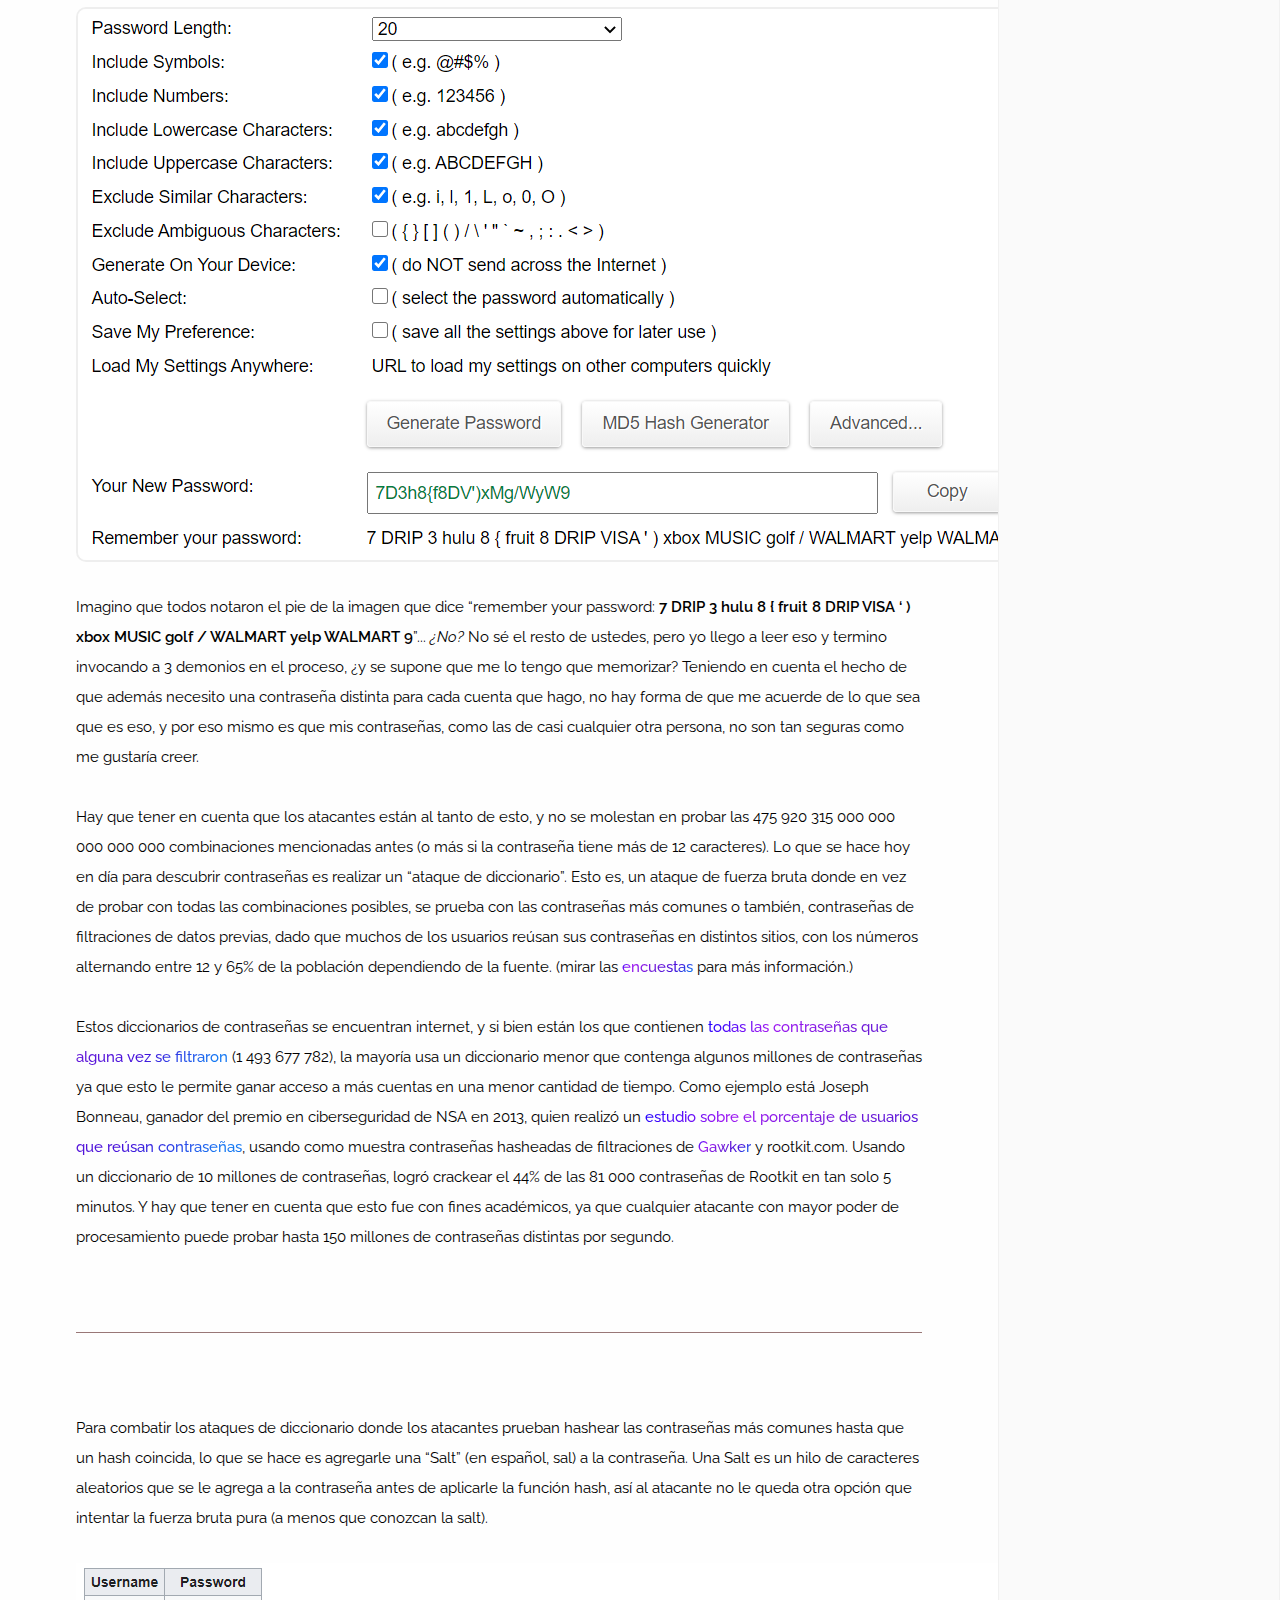
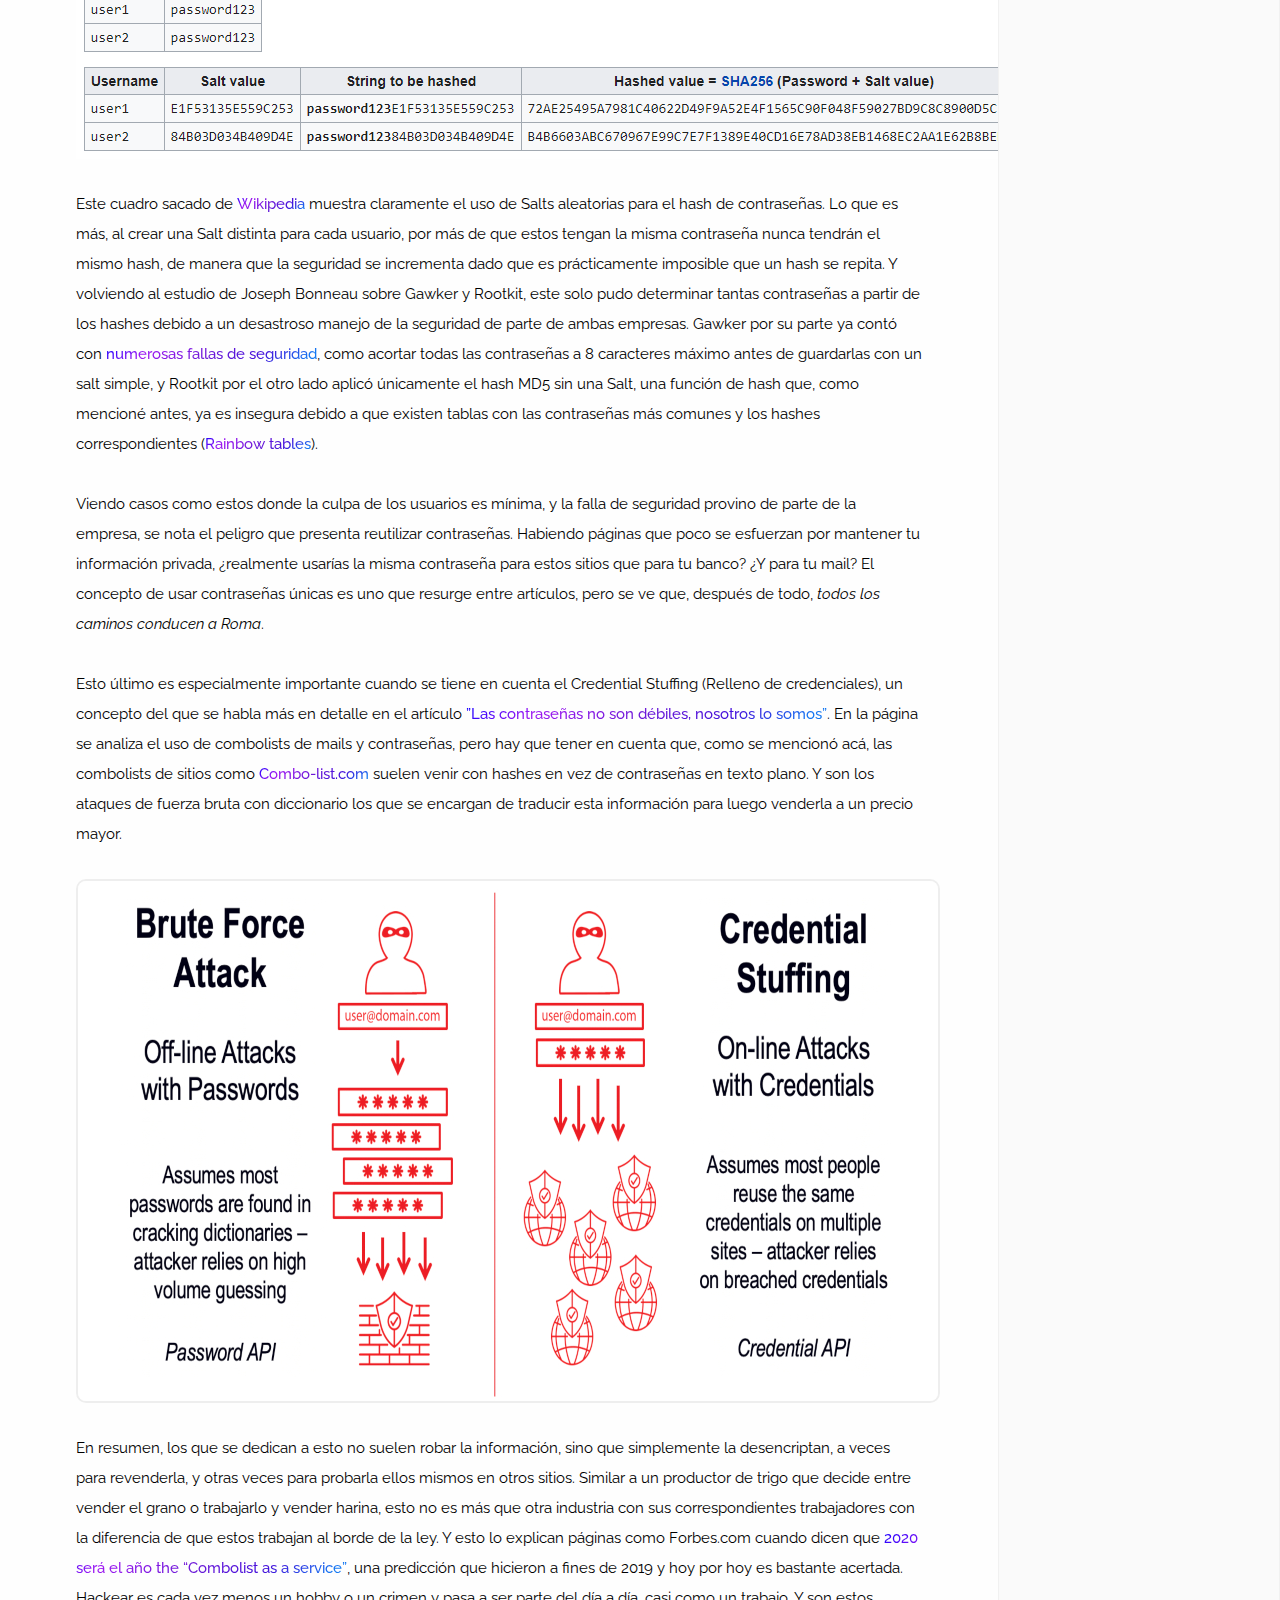
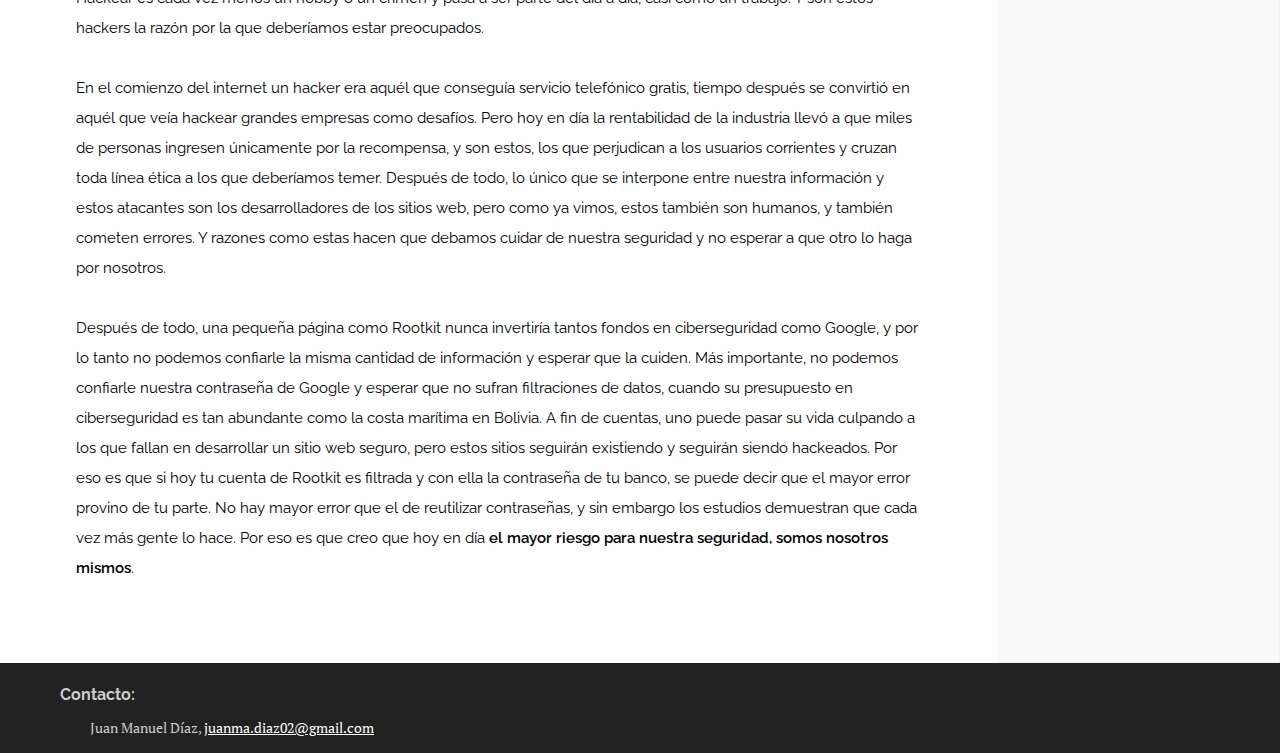
==== commit f3256321: "Update brute-force-attacks.html" ====
--- a/articles/brute-force-attacks.html
+++ b/articles/brute-force-attacks.html
@@ -18,14 +18,15 @@
 
 
 <nav>
- <a href="/index.html"><div id="logo">
-     <img src="/img/logo/favicon.png" alt="logo" id="imglogo">
+ <a href="/cysec/index.html"><div id="logo">
+     <img src="/cysec/img/logo/favicon.png" alt="logo" id="imglogo">
     <h5 class="ptSans" id="navLogo">CySec 101</h5>
  </div></a>
  <ul>
-  <li><a href="/index.html">Home</a></li>
-  <li><a href="/index/introduction.html">About</a></li>
+  <li><a href="/cysec/index.html">Home</a></li>
+  <li><a href="/cysec/index/introduction.html">About</a></li>
 </ul></nav>
+ 
 <main class="w3-content">
 <img src="../img/brute-force-code.png" alt="what a successful brute force attack looks like" id="imgmain" class="img100 imgmain">
 
